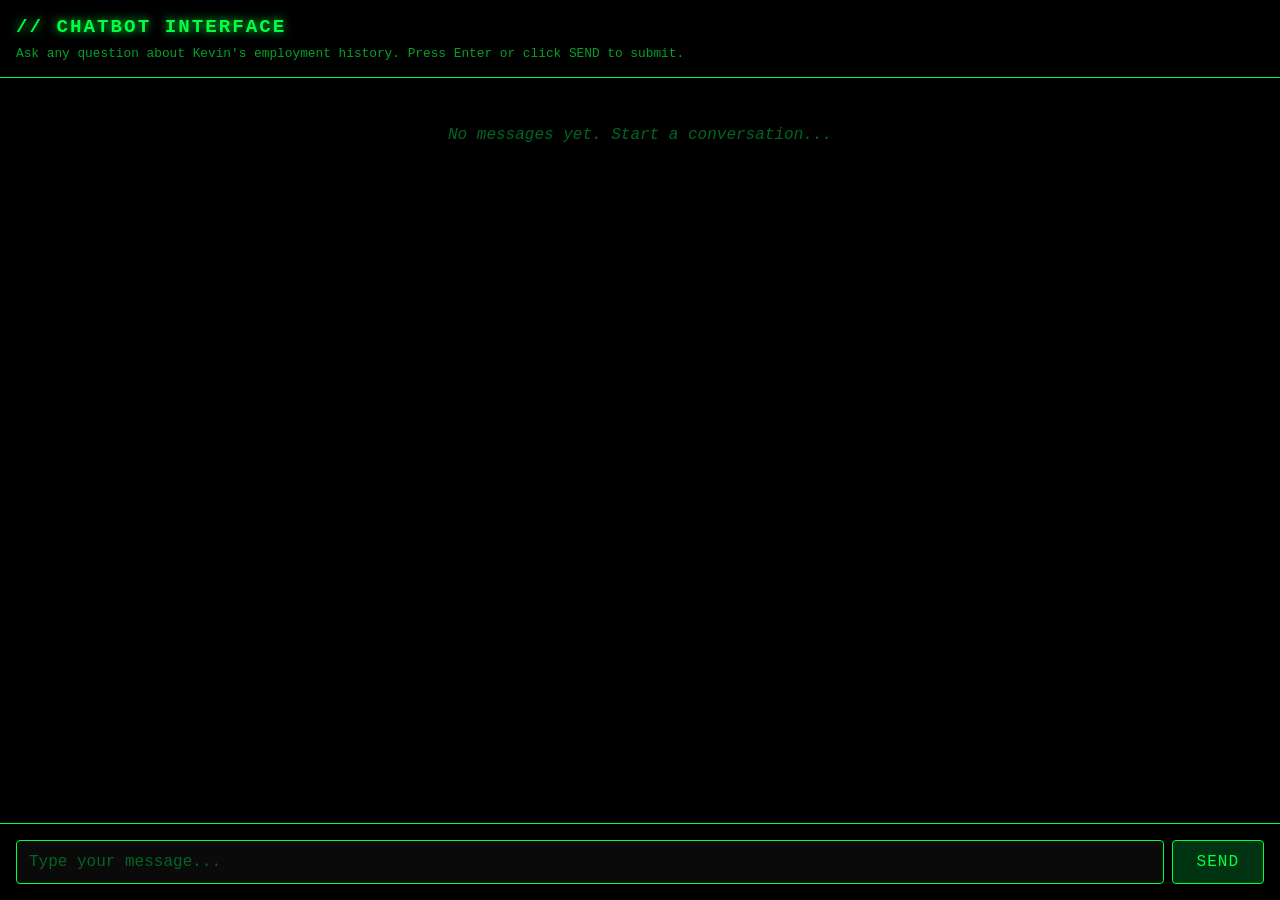
==== web/index.html @ 0cda5c46 "Initial commit: draggoo.com RAG resume chatbot FastAPI + Qdrant + Ollama service behind nginx at /ch" ====
<!-- /srv/chatbot/web/index.html -->
<!doctype html>
<html>
	<head>
		<meta charset="utf-8">
		<meta name="viewport" content="width=device-width, initial-scale=1">
		<title>Chatbot</title>
		<style>
			* {
				box-sizing: border-box;
				margin: 0;
				padding: 0;
			}
			
			body {
				font-family: 'Courier New', monospace;
				background: #0a0a0a;
				color: #00ff41;
				height: 100vh;
				display: flex;
				flex-direction: column;
				overflow: hidden;
			}
			
			.header {
				padding: 1rem;
				border-bottom: 1px solid #00ff41;
				background: #000;
			}
			
			.header h1 {
				font-size: 1.2rem;
				text-shadow: 0 0 10px #00ff41;
				letter-spacing: 2px;
			}
			
			.header p {
				font-size: 0.8rem;
				color: #00cc33;
				margin-top: 0.5rem;
				opacity: 0.8;
			}
			
			#chatContainer {
				flex: 1;
				overflow-y: auto;
				padding: 1rem;
				background: #000;
				display: flex;
				flex-direction: column;
				gap: 1rem;
			}
			
			#chatContainer::-webkit-scrollbar {
				width: 8px;
			}
			
			#chatContainer::-webkit-scrollbar-track {
				background: #0a0a0a;
			}
			
			#chatContainer::-webkit-scrollbar-thumb {
				background: #00ff41;
				border-radius: 4px;
			}
			
			.message {
				display: flex;
				flex-direction: column;
				max-width: 80%;
				animation: fadeIn 0.3s ease-in;
			}
			
			@keyframes fadeIn {
				from {
					opacity: 0;
					transform: translateY(10px);
				}
				to {
					opacity: 1;
					transform: translateY(0);
				}
			}
			
			.message.user {
				align-self: flex-end;
				align-items: flex-end;
			}
			
			.message.bot {
				align-self: flex-start;
				align-items: flex-start;
			}
			
			.message-label {
				font-size: 0.7rem;
				color: #00cc33;
				margin-bottom: 0.25rem;
				text-transform: uppercase;
				letter-spacing: 1px;
			}
			
			.message-content {
				padding: 0.75rem 1rem;
				border-radius: 8px;
				white-space: pre-wrap;
				word-wrap: break-word;
				line-height: 1.5;
			}
			
			.message.user .message-content {
				background: #003311;
				border: 1px solid #00ff41;
				color: #00ff41;
				box-shadow: 0 0 5px rgba(0, 255, 65, 0.3);
			}
			
			.message.bot .message-content {
				background: #001100;
				border: 1px solid #00cc33;
				color: #00ff41;
				box-shadow: 0 0 5px rgba(0, 204, 51, 0.2);
			}
			
			.message.typing .message-content {
				color: #00cc33;
			}
			
			.message.error .message-content {
				background: #330000;
				border-color: #ff0041;
				color: #ff6666;
				box-shadow: 0 0 5px rgba(255, 0, 65, 0.3);
			}
			
			.typing-indicator {
				display: inline-block;
				animation: typingPulse 1.5s ease-in-out infinite;
			}
			
			@keyframes typingPulse {
				0%, 100% { opacity: 1; }
				50% { opacity: 0.3; }
			}
			
			.input-area {
				padding: 1rem;
				border-top: 1px solid #00ff41;
				background: #000;
				display: flex;
				gap: 0.5rem;
			}
			
			#q {
				flex: 1;
				padding: 0.75rem;
				font-size: 1rem;
				font-family: 'Courier New', monospace;
				background: #0a0a0a;
				border: 1px solid #00ff41;
				border-radius: 4px;
				color: #00ff41;
				outline: none;
			}
			
			#q:focus {
				box-shadow: 0 0 10px rgba(0, 255, 65, 0.5);
			}
			
			#q::placeholder {
				color: #006622;
			}
			
			#go {
				padding: 0.75rem 1.5rem;
				font-size: 1rem;
				font-family: 'Courier New', monospace;
				background: #003311;
				color: #00ff41;
				border: 1px solid #00ff41;
				border-radius: 4px;
				cursor: pointer;
				text-transform: uppercase;
				letter-spacing: 1px;
				transition: all 0.2s;
			}
			
			#go:hover:not(:disabled) {
				background: #004422;
				box-shadow: 0 0 10px rgba(0, 255, 65, 0.5);
			}
			
			#go:disabled {
				background: #001100;
				border-color: #006622;
				color: #006622;
				cursor: not-allowed;
			}
			
			.empty-state {
				text-align: center;
				color: #006622;
				padding: 2rem;
				font-style: italic;
			}
		</style>
	</head>
	<body>
		<div class="header">
			<h1>// CHATBOT INTERFACE</h1>
			<p>Ask any question about Kevin's employment history. Press Enter or click SEND to submit.</p>
		</div>
		<div id="chatContainer"></div>
		<div class="input-area">
			<input id="q" placeholder="Type your message..." autocomplete="off">
			<button id="go">SEND</button>
		</div>
		<script src="./app.js"></script>
	</body>
</html>
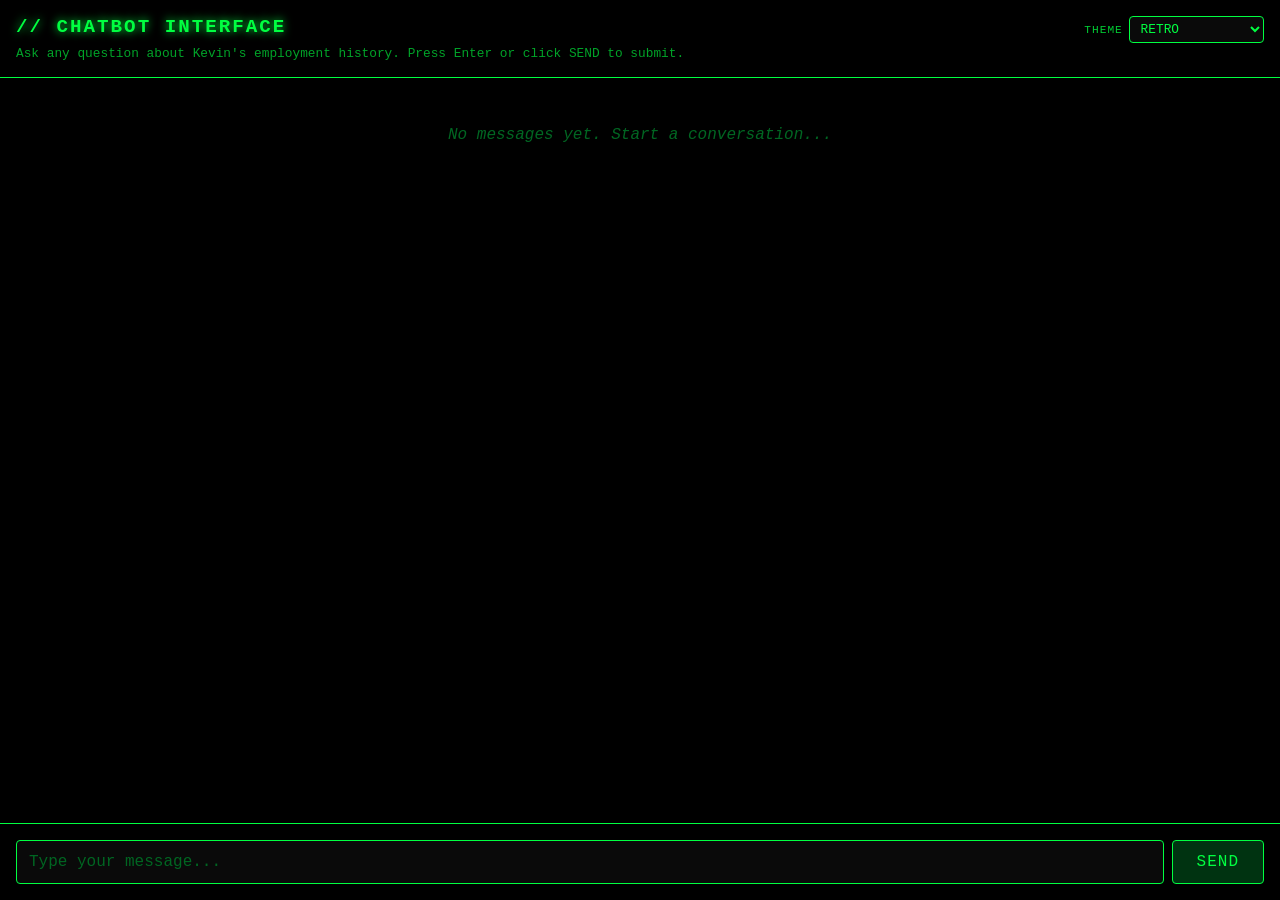
==== commit 77988bc7: "Selectable UI themes for the public chat page Add a theme picker to the header with eight themes: Re" ====
--- a/web/index.html
+++ b/web/index.html
@@ -1,220 +1,59 @@
 <!-- /srv/chatbot/web/index.html -->
 <!doctype html>
-<html>
+<html data-theme="retro">
 	<head>
 		<meta charset="utf-8">
-		<meta name="viewport" content="width=device-width, initial-scale=1">
+		<meta name="viewport" content="width=device-width, initial-scale=1, viewport-fit=cover">
 		<title>Chatbot</title>
-		<style>
-			* {
-				box-sizing: border-box;
-				margin: 0;
-				padding: 0;
-			}
-			
-			body {
-				font-family: 'Courier New', monospace;
-				background: #0a0a0a;
-				color: #00ff41;
-				height: 100vh;
-				display: flex;
-				flex-direction: column;
-				overflow: hidden;
-			}
-			
-			.header {
-				padding: 1rem;
-				border-bottom: 1px solid #00ff41;
-				background: #000;
-			}
-			
-			.header h1 {
-				font-size: 1.2rem;
-				text-shadow: 0 0 10px #00ff41;
-				letter-spacing: 2px;
-			}
-			
-			.header p {
-				font-size: 0.8rem;
-				color: #00cc33;
-				margin-top: 0.5rem;
-				opacity: 0.8;
-			}
-			
-			#chatContainer {
-				flex: 1;
-				overflow-y: auto;
-				padding: 1rem;
-				background: #000;
-				display: flex;
-				flex-direction: column;
-				gap: 1rem;
-			}
-			
-			#chatContainer::-webkit-scrollbar {
-				width: 8px;
-			}
-			
-			#chatContainer::-webkit-scrollbar-track {
-				background: #0a0a0a;
-			}
-			
-			#chatContainer::-webkit-scrollbar-thumb {
-				background: #00ff41;
-				border-radius: 4px;
-			}
-			
-			.message {
-				display: flex;
-				flex-direction: column;
-				max-width: 80%;
-				animation: fadeIn 0.3s ease-in;
-			}
-			
-			@keyframes fadeIn {
-				from {
-					opacity: 0;
-					transform: translateY(10px);
+		<script>
+			// Apply the saved theme before first paint (app.js handles the picker)
+			(function () {
+				var themes = ['retro', 'ios', 'android', 'contrast', 'ironman', 'american', 'canadian', 'synthwave'], theme = null;
+				try { theme = new URLSearchParams(location.search).get('theme'); } catch (e) {}
+				if (themes.indexOf(theme) < 0) {
+					try { theme = localStorage.getItem('chatbot-theme'); } catch (e) {}
 				}
-				to {
-					opacity: 1;
-					transform: translateY(0);
+				if (themes.indexOf(theme) >= 0) {
+					document.documentElement.setAttribute('data-theme', theme);
 				}
-			}
-			
-			.message.user {
-				align-self: flex-end;
-				align-items: flex-end;
-			}
-			
-			.message.bot {
-				align-self: flex-start;
-				align-items: flex-start;
-			}
-			
-			.message-label {
-				font-size: 0.7rem;
-				color: #00cc33;
-				margin-bottom: 0.25rem;
-				text-transform: uppercase;
-				letter-spacing: 1px;
-			}
-			
-			.message-content {
-				padding: 0.75rem 1rem;
-				border-radius: 8px;
-				white-space: pre-wrap;
-				word-wrap: break-word;
-				line-height: 1.5;
-			}
-			
-			.message.user .message-content {
-				background: #003311;
-				border: 1px solid #00ff41;
-				color: #00ff41;
-				box-shadow: 0 0 5px rgba(0, 255, 65, 0.3);
-			}
-			
-			.message.bot .message-content {
-				background: #001100;
-				border: 1px solid #00cc33;
-				color: #00ff41;
-				box-shadow: 0 0 5px rgba(0, 204, 51, 0.2);
-			}
-			
-			.message.typing .message-content {
-				color: #00cc33;
-			}
-			
-			.message.error .message-content {
-				background: #330000;
-				border-color: #ff0041;
-				color: #ff6666;
-				box-shadow: 0 0 5px rgba(255, 0, 65, 0.3);
-			}
-			
-			.typing-indicator {
-				display: inline-block;
-				animation: typingPulse 1.5s ease-in-out infinite;
-			}
-			
-			@keyframes typingPulse {
-				0%, 100% { opacity: 1; }
-				50% { opacity: 0.3; }
-			}
-			
-			.input-area {
-				padding: 1rem;
-				border-top: 1px solid #00ff41;
-				background: #000;
-				display: flex;
-				gap: 0.5rem;
-			}
-			
-			#q {
-				flex: 1;
-				padding: 0.75rem;
-				font-size: 1rem;
-				font-family: 'Courier New', monospace;
-				background: #0a0a0a;
-				border: 1px solid #00ff41;
-				border-radius: 4px;
-				color: #00ff41;
-				outline: none;
-			}
-			
-			#q:focus {
-				box-shadow: 0 0 10px rgba(0, 255, 65, 0.5);
-			}
-			
-			#q::placeholder {
-				color: #006622;
-			}
-			
-			#go {
-				padding: 0.75rem 1.5rem;
-				font-size: 1rem;
-				font-family: 'Courier New', monospace;
-				background: #003311;
-				color: #00ff41;
-				border: 1px solid #00ff41;
-				border-radius: 4px;
-				cursor: pointer;
-				text-transform: uppercase;
-				letter-spacing: 1px;
-				transition: all 0.2s;
-			}
-			
-			#go:hover:not(:disabled) {
-				background: #004422;
-				box-shadow: 0 0 10px rgba(0, 255, 65, 0.5);
-			}
-			
-			#go:disabled {
-				background: #001100;
-				border-color: #006622;
-				color: #006622;
-				cursor: not-allowed;
-			}
-			
-			.empty-state {
-				text-align: center;
-				color: #006622;
-				padding: 2rem;
-				font-style: italic;
-			}
-		</style>
+			})();
+		</script>
+		<link rel="stylesheet" href="./base.css?v=3">
+		<link rel="stylesheet" href="./themes/retro.css?v=3">
+		<link rel="stylesheet" href="./themes/ios.css?v=3">
+		<link rel="stylesheet" href="./themes/android.css?v=3">
+		<link rel="stylesheet" href="./themes/contrast.css?v=3">
+		<link rel="stylesheet" href="./themes/ironman.css?v=3">
+		<link rel="stylesheet" href="./themes/american.css?v=3">
+		<link rel="stylesheet" href="./themes/canadian.css?v=3">
+		<link rel="stylesheet" href="./themes/synthwave.css?v=3">
 	</head>
 	<body>
 		<div class="header">
-			<h1>// CHATBOT INTERFACE</h1>
-			<p>Ask any question about Kevin's employment history. Press Enter or click SEND to submit.</p>
+			<div class="header-main">
+				<div class="avatar" id="avatar" aria-hidden="true"></div>
+				<h1 id="title">// CHATBOT INTERFACE</h1>
+				<p id="subtitle">Ask any question about Kevin's employment history. Press Enter or click SEND to submit.</p>
+			</div>
+			<div class="theme-picker">
+				<label for="theme">Theme</label>
+				<select id="theme">
+					<option value="retro">Retro</option>
+					<option value="ios">iOS</option>
+					<option value="android">Android</option>
+					<option value="contrast">High Contrast</option>
+					<option value="ironman">Iron Man</option>
+					<option value="american">American</option>
+					<option value="canadian">Canadian</option>
+					<option value="synthwave">Synthwave</option>
+				</select>
+			</div>
 		</div>
 		<div id="chatContainer"></div>
 		<div class="input-area">
 			<input id="q" placeholder="Type your message..." autocomplete="off">
 			<button id="go">SEND</button>
 		</div>
-		<script src="./app.js"></script>
+		<script src="./app.js?v=3"></script>
 	</body>
 </html>
--- a/web/base.css
+++ b/web/base.css
@@ -0,0 +1,109 @@
+/* /srv/chatbot/web/base.css: layout shared by every theme; colors and fonts live in themes/<name>.css */
+
+* {
+	box-sizing: border-box;
+	margin: 0;
+	padding: 0;
+}
+
+body {
+	height: 100vh;
+	height: 100dvh;
+	display: flex;
+	flex-direction: column;
+	overflow: hidden;
+}
+
+.header {
+	display: flex;
+	align-items: flex-start;
+	justify-content: space-between;
+	gap: 1rem;
+}
+
+.avatar {
+	display: none;
+}
+
+.theme-picker {
+	display: flex;
+	align-items: center;
+	gap: 0.4rem;
+	flex-shrink: 0;
+}
+
+#chatContainer {
+	flex: 1;
+	overflow-y: auto;
+	overflow-x: hidden;
+	display: flex;
+	flex-direction: column;
+}
+
+.message {
+	display: flex;
+	flex-direction: column;
+	max-width: 80%;
+}
+
+.message.user {
+	align-self: flex-end;
+	align-items: flex-end;
+}
+
+.message.bot {
+	align-self: flex-start;
+	align-items: flex-start;
+}
+
+.message-content {
+	white-space: pre-wrap;
+	word-wrap: break-word;
+}
+
+.typing-dots {
+	display: none;
+}
+
+.input-area {
+	display: flex;
+	gap: 0.5rem;
+}
+
+#q {
+	flex: 1;
+	min-width: 0;
+	outline: none;
+}
+
+#go {
+	cursor: pointer;
+}
+
+#go:disabled {
+	cursor: not-allowed;
+}
+
+.header-main {
+	flex: 1;
+	min-width: 0;
+}
+
+#theme {
+	max-width: 9.5rem;
+}
+
+/* Phones: keep the header to one compact row in every theme */
+@media (max-width: 520px) {
+	.header #subtitle {
+		display: none;
+	}
+
+	.theme-picker label {
+		position: absolute;
+		width: 1px;
+		height: 1px;
+		overflow: hidden;
+		clip: rect(0 0 0 0);
+	}
+}
--- a/web/themes/retro.css
+++ b/web/themes/retro.css
@@ -0,0 +1,183 @@
+/* /srv/chatbot/web/themes/retro.css: green-screen terminal (the original UI) */
+
+[data-theme="retro"] body {
+	font-family: 'Courier New', monospace;
+	background: #0a0a0a;
+	color: #00ff41;
+}
+
+[data-theme="retro"] .header {
+	padding: 1rem;
+	border-bottom: 1px solid #00ff41;
+	background: #000;
+}
+
+[data-theme="retro"] .header h1 {
+	font-size: 1.2rem;
+	text-shadow: 0 0 10px #00ff41;
+	letter-spacing: 2px;
+}
+
+[data-theme="retro"] .header p {
+	font-size: 0.8rem;
+	color: #00cc33;
+	margin-top: 0.5rem;
+	opacity: 0.8;
+}
+
+[data-theme="retro"] .theme-picker label {
+	font-size: 0.7rem;
+	color: #00cc33;
+	text-transform: uppercase;
+	letter-spacing: 1px;
+}
+
+[data-theme="retro"] #theme {
+	font-family: 'Courier New', monospace;
+	font-size: 0.8rem;
+	padding: 0.25rem 0.4rem;
+	background: #0a0a0a;
+	color: #00ff41;
+	border: 1px solid #00ff41;
+	border-radius: 4px;
+	text-transform: uppercase;
+	cursor: pointer;
+}
+
+[data-theme="retro"] #chatContainer {
+	padding: 1rem;
+	background: #000;
+	gap: 1rem;
+}
+
+[data-theme="retro"] #chatContainer::-webkit-scrollbar {
+	width: 8px;
+}
+
+[data-theme="retro"] #chatContainer::-webkit-scrollbar-track {
+	background: #0a0a0a;
+}
+
+[data-theme="retro"] #chatContainer::-webkit-scrollbar-thumb {
+	background: #00ff41;
+	border-radius: 4px;
+}
+
+[data-theme="retro"] .message {
+	animation: fadeIn 0.3s ease-in;
+}
+
+@keyframes fadeIn {
+	from {
+		opacity: 0;
+		transform: translateY(10px);
+	}
+	to {
+		opacity: 1;
+		transform: translateY(0);
+	}
+}
+
+[data-theme="retro"] .message-label {
+	font-size: 0.7rem;
+	color: #00cc33;
+	margin-bottom: 0.25rem;
+	text-transform: uppercase;
+	letter-spacing: 1px;
+}
+
+[data-theme="retro"] .message-content {
+	padding: 0.75rem 1rem;
+	border-radius: 8px;
+	line-height: 1.5;
+}
+
+[data-theme="retro"] .message.user .message-content {
+	background: #003311;
+	border: 1px solid #00ff41;
+	color: #00ff41;
+	box-shadow: 0 0 5px rgba(0, 255, 65, 0.3);
+}
+
+[data-theme="retro"] .message.bot .message-content {
+	background: #001100;
+	border: 1px solid #00cc33;
+	color: #00ff41;
+	box-shadow: 0 0 5px rgba(0, 204, 51, 0.2);
+}
+
+[data-theme="retro"] .message.typing .message-content {
+	color: #00cc33;
+}
+
+[data-theme="retro"] .message.error .message-content {
+	background: #330000;
+	border-color: #ff0041;
+	color: #ff6666;
+	box-shadow: 0 0 5px rgba(255, 0, 65, 0.3);
+}
+
+[data-theme="retro"] .typing-indicator {
+	display: inline-block;
+	animation: typingPulse 1.5s ease-in-out infinite;
+}
+
+@keyframes typingPulse {
+	0%, 100% { opacity: 1; }
+	50% { opacity: 0.3; }
+}
+
+[data-theme="retro"] .input-area {
+	padding: 1rem;
+	border-top: 1px solid #00ff41;
+	background: #000;
+}
+
+[data-theme="retro"] #q {
+	padding: 0.75rem;
+	font-size: 1rem;
+	font-family: 'Courier New', monospace;
+	background: #0a0a0a;
+	border: 1px solid #00ff41;
+	border-radius: 4px;
+	color: #00ff41;
+}
+
+[data-theme="retro"] #q:focus {
+	box-shadow: 0 0 10px rgba(0, 255, 65, 0.5);
+}
+
+[data-theme="retro"] #q::placeholder {
+	color: #006622;
+}
+
+[data-theme="retro"] #go {
+	padding: 0.75rem 1.5rem;
+	font-size: 1rem;
+	font-family: 'Courier New', monospace;
+	background: #003311;
+	color: #00ff41;
+	border: 1px solid #00ff41;
+	border-radius: 4px;
+	text-transform: uppercase;
+	letter-spacing: 1px;
+	transition: all 0.2s;
+}
+
+[data-theme="retro"] #go:hover:not(:disabled) {
+	background: #004422;
+	box-shadow: 0 0 10px rgba(0, 255, 65, 0.5);
+}
+
+[data-theme="retro"] #go:disabled {
+	background: #001100;
+	border-color: #006622;
+	color: #006622;
+}
+
+[data-theme="retro"] .empty-state {
+	text-align: center;
+	color: #006622;
+	padding: 2rem;
+	font-style: italic;
+}
--- a/web/themes/ios.css
+++ b/web/themes/ios.css
@@ -0,0 +1,313 @@
+/* /srv/chatbot/web/themes/ios.css: Apple iMessage look; follows the system light/dark setting */
+
+[data-theme="ios"] {
+	--ios-bg: #ffffff;
+	--ios-bar: rgba(246, 246, 246, 0.92);
+	--ios-separator: rgba(60, 60, 67, 0.29);
+	--ios-text: #000000;
+	--ios-secondary: #8e8e93;
+	--ios-blue: #0a84ff;
+	--ios-sent: #1f8bff;
+	--ios-received: #e9e9eb;
+	--ios-received-text: #000000;
+	--ios-field-border: #c7c7cc;
+	--ios-avatar-top: #a5abb8;
+	--ios-avatar-bottom: #858994;
+	--ios-error: #ff3b30;
+	color-scheme: light;
+}
+
+@media (prefers-color-scheme: dark) {
+	[data-theme="ios"] {
+		--ios-bg: #000000;
+		--ios-bar: rgba(29, 29, 31, 0.92);
+		--ios-separator: rgba(84, 84, 88, 0.6);
+		--ios-text: #ffffff;
+		--ios-secondary: #8e8e93;
+		--ios-blue: #0a84ff;
+		--ios-sent: #0a84ff;
+		--ios-received: #262628;
+		--ios-received-text: #ffffff;
+		--ios-field-border: #3a3a3c;
+		--ios-avatar-top: #6c6f78;
+		--ios-avatar-bottom: #4d5058;
+		--ios-error: #ff453a;
+		color-scheme: dark;
+	}
+}
+
+[data-theme="ios"] body {
+	font-family: -apple-system, BlinkMacSystemFont, 'SF Pro Text', 'Helvetica Neue', Helvetica, Arial, sans-serif;
+	background: var(--ios-bg);
+	color: var(--ios-text);
+	-webkit-font-smoothing: antialiased;
+}
+
+[data-theme="ios"] .header {
+	position: relative;
+	justify-content: center;
+	padding: 0.6rem 1rem 0.5rem;
+	padding-top: max(0.6rem, env(safe-area-inset-top));
+	background: var(--ios-bar);
+	border-bottom: 0.5px solid var(--ios-separator);
+	-webkit-backdrop-filter: saturate(180%) blur(20px);
+	backdrop-filter: saturate(180%) blur(20px);
+}
+
+[data-theme="ios"] .header-main {
+	display: flex;
+	flex-direction: column;
+	align-items: center;
+	gap: 0.2rem;
+}
+
+[data-theme="ios"] .avatar {
+	display: flex;
+	align-items: center;
+	justify-content: center;
+	width: 48px;
+	height: 48px;
+	border-radius: 50%;
+	background: linear-gradient(var(--ios-avatar-top), var(--ios-avatar-bottom));
+	color: #ffffff;
+	font-size: 1.15rem;
+	font-weight: 500;
+	letter-spacing: 0.5px;
+}
+
+[data-theme="ios"] .header h1 {
+	font-size: 0.72rem;
+	font-weight: 400;
+	color: var(--ios-text);
+}
+
+[data-theme="ios"] .header h1::after {
+	content: ' \203A';
+	color: var(--ios-secondary);
+}
+
+[data-theme="ios"] .header p {
+	display: none;
+}
+
+[data-theme="ios"] .theme-picker {
+	position: absolute;
+	top: max(0.6rem, env(safe-area-inset-top));
+	right: 1rem;
+}
+
+[data-theme="ios"] .theme-picker label {
+	position: absolute;
+	width: 1px;
+	height: 1px;
+	overflow: hidden;
+	clip: rect(0 0 0 0);
+}
+
+[data-theme="ios"] #theme {
+	font: inherit;
+	font-size: 1rem;
+	color: var(--ios-blue);
+	background: transparent;
+	border: none;
+	cursor: pointer;
+	text-align: right;
+}
+
+[data-theme="ios"] #chatContainer {
+	padding: 0.75rem 1rem;
+	background: var(--ios-bg);
+	gap: 2px;
+}
+
+[data-theme="ios"] .message {
+	max-width: 75%;
+	animation: iosPop 0.25s ease-out;
+}
+
+@keyframes iosPop {
+	from {
+		opacity: 0;
+		transform: scale(0.92);
+	}
+	to {
+		opacity: 1;
+		transform: scale(1);
+	}
+}
+
+[data-theme="ios"] .message.user {
+	transform-origin: bottom right;
+}
+
+[data-theme="ios"] .message.bot {
+	transform-origin: bottom left;
+}
+
+/* Extra space where the speaker changes, as iMessage groups runs */
+[data-theme="ios"] .message.user + .message.bot,
+[data-theme="ios"] .message.bot + .message.user {
+	margin-top: 0.6rem;
+}
+
+[data-theme="ios"] .message-label {
+	display: none;
+}
+
+[data-theme="ios"] .message-content {
+	position: relative;
+	padding: 0.45rem 0.8rem;
+	border-radius: 18px;
+	font-size: 1.0625rem;
+	line-height: 1.3;
+}
+
+[data-theme="ios"] .message.user .message-content {
+	background: var(--ios-sent);
+	color: #ffffff;
+}
+
+[data-theme="ios"] .message.bot .message-content {
+	background: var(--ios-received);
+	color: var(--ios-received-text);
+}
+
+/* Bubble tails: only on the last bubble of a run */
+[data-theme="ios"] .message-content::before,
+[data-theme="ios"] .message-content::after {
+	content: '';
+	position: absolute;
+	bottom: 0;
+	height: 20px;
+}
+
+[data-theme="ios"] .message.user .message-content::before {
+	right: -7px;
+	width: 20px;
+	background: var(--ios-sent);
+	border-bottom-left-radius: 16px 14px;
+}
+
+[data-theme="ios"] .message.user .message-content::after {
+	right: -26px;
+	width: 26px;
+	background: var(--ios-bg);
+	border-bottom-left-radius: 10px;
+}
+
+[data-theme="ios"] .message.bot .message-content::before {
+	left: -7px;
+	width: 20px;
+	background: var(--ios-received);
+	border-bottom-right-radius: 16px 14px;
+}
+
+[data-theme="ios"] .message.bot .message-content::after {
+	left: -26px;
+	width: 26px;
+	background: var(--ios-bg);
+	border-bottom-right-radius: 10px;
+}
+
+[data-theme="ios"] .message.user:has(+ .message.user) .message-content::before,
+[data-theme="ios"] .message.user:has(+ .message.user) .message-content::after,
+[data-theme="ios"] .message.bot:has(+ .message.bot) .message-content::before,
+[data-theme="ios"] .message.bot:has(+ .message.bot) .message-content::after {
+	display: none;
+}
+
+[data-theme="ios"] .message.error .message-content {
+	color: var(--ios-error);
+}
+
+/* Typing bubble: three pulsing dots instead of "Processing..." */
+[data-theme="ios"] .message.typing .typing-text,
+[data-theme="ios"] .message.typing .typing-indicator {
+	display: none;
+}
+
+[data-theme="ios"] .message.typing .typing-dots {
+	display: flex;
+	gap: 4px;
+	padding: 0.35rem 0.1rem;
+}
+
+[data-theme="ios"] .typing-dots span {
+	width: 8px;
+	height: 8px;
+	border-radius: 50%;
+	background: var(--ios-secondary);
+	animation: iosTyping 1.2s ease-in-out infinite;
+}
+
+[data-theme="ios"] .typing-dots span:nth-child(2) {
+	animation-delay: 0.2s;
+}
+
+[data-theme="ios"] .typing-dots span:nth-child(3) {
+	animation-delay: 0.4s;
+}
+
+@keyframes iosTyping {
+	0%, 60%, 100% { opacity: 0.35; transform: translateY(0); }
+	30% { opacity: 1; transform: translateY(-2px); }
+}
+
+[data-theme="ios"] .input-area {
+	position: relative;
+	align-items: flex-end;
+	padding: 0.5rem 0.75rem;
+	padding-bottom: max(0.5rem, env(safe-area-inset-bottom));
+	background: var(--ios-bar);
+	border-top: 0.5px solid var(--ios-separator);
+	-webkit-backdrop-filter: saturate(180%) blur(20px);
+	backdrop-filter: saturate(180%) blur(20px);
+}
+
+[data-theme="ios"] #q {
+	height: 36px;
+	padding: 0 2.6rem 0 0.9rem;
+	font: inherit;
+	font-size: 1.0625rem;
+	background: var(--ios-bg);
+	color: var(--ios-text);
+	border: 1px solid var(--ios-field-border);
+	border-radius: 18px;
+}
+
+[data-theme="ios"] #q::placeholder {
+	color: var(--ios-secondary);
+}
+
+/* Round send arrow that sits inside the end of the field */
+[data-theme="ios"] #go {
+	position: absolute;
+	right: calc(0.75rem + 4px);
+	bottom: calc(max(0.5rem, env(safe-area-inset-bottom)) + 4px);
+	width: 28px;
+	height: 28px;
+	border: none;
+	border-radius: 50%;
+	background: var(--ios-blue);
+	color: #ffffff;
+	font-size: 1.05rem;
+	font-weight: 700;
+	line-height: 28px;
+	text-align: center;
+	transition: opacity 0.15s;
+}
+
+[data-theme="ios"] #go:disabled {
+	opacity: 0.4;
+}
+
+[data-theme="ios"] .empty-state {
+	align-self: center;
+	max-width: 80%;
+	margin: 0.5rem 0 1rem;
+	text-align: center;
+	font-size: 0.72rem;
+	line-height: 1.4;
+	color: var(--ios-secondary);
+	white-space: pre-line;
+}
--- a/web/themes/android.css
+++ b/web/themes/android.css
@@ -0,0 +1,280 @@
+/* /srv/chatbot/web/themes/android.css: Google Messages (Material 3) look; follows the system light/dark setting */
+
+[data-theme="android"] {
+	--md-surface: #f8fafd;
+	--md-bar: #f8fafd;
+	--md-on-surface: #1f1f1f;
+	--md-on-surface-variant: #444746;
+	--md-outline: #c4c7c5;
+	--md-primary: #0b57d0;
+	--md-on-primary: #ffffff;
+	--md-sent: #d3e3fd;
+	--md-on-sent: #041e49;
+	--md-received: #e9eef6;
+	--md-on-received: #1f1f1f;
+	--md-field: #e9eef6;
+	--md-avatar: #7cacf8;
+	--md-on-avatar: #041e49;
+	--md-error: #b3261e;
+	color-scheme: light;
+}
+
+@media (prefers-color-scheme: dark) {
+	[data-theme="android"] {
+		--md-surface: #111318;
+		--md-bar: #1b1d22;
+		--md-on-surface: #e3e3e3;
+		--md-on-surface-variant: #c4c7c5;
+		--md-outline: #444746;
+		--md-primary: #a8c7fa;
+		--md-on-primary: #062e6f;
+		--md-sent: #004a77;
+		--md-on-sent: #c2e7ff;
+		--md-received: #282a2f;
+		--md-on-received: #e3e3e3;
+		--md-field: #282a2f;
+		--md-avatar: #0842a0;
+		--md-on-avatar: #d3e3fd;
+		--md-error: #f2b8b5;
+		color-scheme: dark;
+	}
+}
+
+[data-theme="android"] body {
+	font-family: Roboto, 'Google Sans', 'Noto Sans', system-ui, -apple-system, 'Segoe UI', Arial, sans-serif;
+	background: var(--md-surface);
+	color: var(--md-on-surface);
+}
+
+/* Top app bar: back arrow, avatar and name on the left */
+[data-theme="android"] .header {
+	align-items: center;
+	padding: 0.6rem 1rem;
+	padding-top: max(0.6rem, env(safe-area-inset-top));
+	background: var(--md-bar);
+}
+
+[data-theme="android"] .header-main {
+	display: flex;
+	align-items: center;
+	gap: 0.85rem;
+	min-width: 0;
+}
+
+[data-theme="android"] .header-main::before {
+	content: '\2190';
+	font-size: 1.4rem;
+	line-height: 1;
+	color: var(--md-on-surface);
+}
+
+[data-theme="android"] .avatar {
+	display: flex;
+	align-items: center;
+	justify-content: center;
+	flex-shrink: 0;
+	width: 40px;
+	height: 40px;
+	border-radius: 50%;
+	background: var(--md-avatar);
+	color: var(--md-on-avatar);
+	font-size: 1.1rem;
+	font-weight: 500;
+}
+
+[data-theme="android"] .header h1 {
+	font-size: 1.25rem;
+	font-weight: 400;
+	white-space: nowrap;
+	overflow: hidden;
+	text-overflow: ellipsis;
+}
+
+[data-theme="android"] .header p {
+	display: none;
+}
+
+[data-theme="android"] .theme-picker label {
+	position: absolute;
+	width: 1px;
+	height: 1px;
+	overflow: hidden;
+	clip: rect(0 0 0 0);
+}
+
+[data-theme="android"] #theme {
+	font: inherit;
+	font-size: 0.875rem;
+	font-weight: 500;
+	padding: 0.4rem 0.75rem;
+	color: var(--md-primary);
+	background: transparent;
+	border: 1px solid var(--md-outline);
+	border-radius: 999px;
+	cursor: pointer;
+}
+
+[data-theme="android"] #chatContainer {
+	padding: 0.75rem 1rem;
+	background: var(--md-surface);
+	gap: 2px;
+}
+
+[data-theme="android"] .message {
+	max-width: 78%;
+	animation: mdIn 0.2s ease-out;
+}
+
+@keyframes mdIn {
+	from {
+		opacity: 0;
+		transform: translateY(6px);
+	}
+	to {
+		opacity: 1;
+		transform: translateY(0);
+	}
+}
+
+[data-theme="android"] .message.user + .message.bot,
+[data-theme="android"] .message.bot + .message.user {
+	margin-top: 0.75rem;
+}
+
+[data-theme="android"] .message-label {
+	display: none;
+}
+
+[data-theme="android"] .message-content {
+	padding: 0.6rem 0.9rem;
+	border-radius: 20px;
+	font-size: 1rem;
+	line-height: 1.4;
+}
+
+[data-theme="android"] .message.user .message-content {
+	background: var(--md-sent);
+	color: var(--md-on-sent);
+}
+
+[data-theme="android"] .message.bot .message-content {
+	background: var(--md-received);
+	color: var(--md-on-received);
+}
+
+/* Messages in a run share a tight corner on the speaker's side */
+[data-theme="android"] .message.user:has(+ .message.user) .message-content {
+	border-bottom-right-radius: 4px;
+}
+
+[data-theme="android"] .message.user + .message.user .message-content {
+	border-top-right-radius: 4px;
+}
+
+[data-theme="android"] .message.bot:has(+ .message.bot) .message-content {
+	border-bottom-left-radius: 4px;
+}
+
+[data-theme="android"] .message.bot + .message.bot .message-content {
+	border-top-left-radius: 4px;
+}
+
+[data-theme="android"] .message.error .message-content {
+	color: var(--md-error);
+}
+
+[data-theme="android"] .message.typing .typing-text,
+[data-theme="android"] .message.typing .typing-indicator {
+	display: none;
+}
+
+[data-theme="android"] .message.typing .typing-dots {
+	display: flex;
+	gap: 4px;
+	padding: 0.3rem 0.1rem;
+}
+
+[data-theme="android"] .typing-dots span {
+	width: 7px;
+	height: 7px;
+	border-radius: 50%;
+	background: var(--md-on-surface-variant);
+	animation: mdTyping 1.2s ease-in-out infinite;
+}
+
+[data-theme="android"] .typing-dots span:nth-child(2) {
+	animation-delay: 0.15s;
+}
+
+[data-theme="android"] .typing-dots span:nth-child(3) {
+	animation-delay: 0.3s;
+}
+
+@keyframes mdTyping {
+	0%, 60%, 100% { opacity: 0.3; transform: translateY(0); }
+	30% { opacity: 1; transform: translateY(-3px); }
+}
+
+[data-theme="android"] .input-area {
+	align-items: center;
+	padding: 0.5rem 0.75rem;
+	padding-bottom: max(0.5rem, env(safe-area-inset-bottom));
+	background: var(--md-surface);
+}
+
+[data-theme="android"] #q {
+	height: 48px;
+	padding: 0 1.1rem;
+	font: inherit;
+	font-size: 1rem;
+	background: var(--md-field);
+	color: var(--md-on-surface);
+	border: none;
+	border-radius: 24px;
+}
+
+[data-theme="android"] #q:focus {
+	box-shadow: inset 0 0 0 2px var(--md-primary);
+}
+
+[data-theme="android"] #q::placeholder {
+	color: var(--md-on-surface-variant);
+}
+
+/* Round send button with the Material "send" icon; the text label is kept for screen readers */
+[data-theme="android"] #go {
+	position: relative;
+	flex-shrink: 0;
+	width: 48px;
+	height: 48px;
+	border: none;
+	border-radius: 50%;
+	background: var(--md-primary);
+	color: transparent;
+	font-size: 0;
+	transition: opacity 0.15s;
+}
+
+[data-theme="android"] #go::before {
+	content: '';
+	position: absolute;
+	inset: 13px 11px 13px 15px;
+	background: var(--md-on-primary);
+	-webkit-mask: url("data:image/svg+xml,%3Csvg xmlns='http://www.w3.org/2000/svg' viewBox='0 0 24 24'%3E%3Cpath d='M2.01 21 23 12 2.01 3 2 10l15 2-15 2z'/%3E%3C/svg%3E") center / contain no-repeat;
+	mask: url("data:image/svg+xml,%3Csvg xmlns='http://www.w3.org/2000/svg' viewBox='0 0 24 24'%3E%3Cpath d='M2.01 21 23 12 2.01 3 2 10l15 2-15 2z'/%3E%3C/svg%3E") center / contain no-repeat;
+}
+
+[data-theme="android"] #go:disabled {
+	opacity: 0.38;
+}
+
+[data-theme="android"] .empty-state {
+	align-self: center;
+	max-width: 80%;
+	margin: 0.5rem 0 1rem;
+	text-align: center;
+	font-size: 0.75rem;
+	line-height: 1.5;
+	color: var(--md-on-surface-variant);
+	white-space: pre-line;
+}
--- a/web/themes/contrast.css
+++ b/web/themes/contrast.css
@@ -0,0 +1,166 @@
+/* /srv/chatbot/web/themes/contrast.css: high contrast for low vision (WCAG AAA colors, large text, no motion) */
+
+[data-theme="contrast"] body {
+	font-family: Verdana, Tahoma, 'Segoe UI', system-ui, sans-serif;
+	font-size: 1.125rem;
+	background: #000000;
+	color: #ffffff;
+}
+
+[data-theme="contrast"] * {
+	animation: none !important;
+	transition: none !important;
+}
+
+/* A thick focus ring that never blends into the page */
+[data-theme="contrast"] :focus-visible {
+	outline: 4px solid #00ffff;
+	outline-offset: 3px;
+}
+
+[data-theme="contrast"] .header {
+	padding: 1rem;
+	background: #000000;
+	border-bottom: 4px solid #ffffff;
+}
+
+[data-theme="contrast"] .header h1 {
+	font-size: 1.6rem;
+	font-weight: 700;
+	color: #ffff00;
+}
+
+[data-theme="contrast"] .header p {
+	margin-top: 0.4rem;
+	font-size: 1.05rem;
+	line-height: 1.5;
+	color: #ffffff;
+}
+
+[data-theme="contrast"] .theme-picker label {
+	font-weight: 700;
+	color: #ffffff;
+}
+
+[data-theme="contrast"] #theme {
+	font: inherit;
+	font-size: 1.05rem;
+	font-weight: 700;
+	padding: 0.4rem 0.5rem;
+	background: #000000;
+	color: #ffffff;
+	border: 3px solid #ffffff;
+	border-radius: 0;
+	cursor: pointer;
+	max-width: none;
+}
+
+[data-theme="contrast"] #chatContainer {
+	padding: 1rem;
+	background: #000000;
+	gap: 1.25rem;
+}
+
+[data-theme="contrast"] .message {
+	max-width: 90%;
+}
+
+[data-theme="contrast"] .message-label {
+	margin-bottom: 0.3rem;
+	font-size: 1rem;
+	font-weight: 700;
+	text-decoration: underline;
+	text-underline-offset: 3px;
+}
+
+[data-theme="contrast"] .message.user .message-label {
+	color: #ffff00;
+}
+
+[data-theme="contrast"] .message.bot .message-label {
+	color: #ffffff;
+}
+
+[data-theme="contrast"] .message-content {
+	padding: 0.85rem 1rem;
+	font-size: 1.125rem;
+	line-height: 1.6;
+	background: #000000;
+	border: 3px solid;
+	border-radius: 0;
+}
+
+[data-theme="contrast"] .message.user .message-content {
+	color: #ffff00;
+	border-color: #ffff00;
+}
+
+[data-theme="contrast"] .message.bot .message-content {
+	color: #ffffff;
+	border-color: #ffffff;
+}
+
+[data-theme="contrast"] .message.error .message-content {
+	color: #ffffff;
+	background: #000000;
+	border: 3px dashed #ff8080;
+}
+
+[data-theme="contrast"] .message.error .message-content::before {
+	content: '\26A0  ';
+	color: #ff8080;
+}
+
+[data-theme="contrast"] .input-area {
+	padding: 1rem;
+	background: #000000;
+	border-top: 4px solid #ffffff;
+}
+
+[data-theme="contrast"] #q {
+	padding: 0.8rem;
+	font: inherit;
+	font-size: 1.125rem;
+	background: #000000;
+	color: #ffffff;
+	border: 3px solid #ffffff;
+	border-radius: 0;
+}
+
+[data-theme="contrast"] #q:focus {
+	border-color: #00ffff;
+}
+
+[data-theme="contrast"] #q::placeholder {
+	color: #c8c8c8;
+	opacity: 1;
+}
+
+[data-theme="contrast"] #go {
+	padding: 0.8rem 1.5rem;
+	font: inherit;
+	font-size: 1.125rem;
+	font-weight: 700;
+	background: #ffff00;
+	color: #000000;
+	border: 3px solid #ffff00;
+	border-radius: 0;
+}
+
+[data-theme="contrast"] #go:hover:not(:disabled) {
+	background: #ffffff;
+	border-color: #ffffff;
+}
+
+[data-theme="contrast"] #go:disabled {
+	background: #000000;
+	color: #ffffff;
+	border: 3px dashed #ffffff;
+}
+
+[data-theme="contrast"] .empty-state {
+	padding: 2rem 1rem;
+	text-align: center;
+	font-size: 1.125rem;
+	color: #ffffff;
+}
--- a/web/themes/ironman.css
+++ b/web/themes/ironman.css
@@ -0,0 +1,260 @@
+/* /srv/chatbot/web/themes/ironman.css: J.A.R.V.I.S. heads-up display in hot-rod red and gold */
+
+[data-theme="ironman"] {
+	--im-red: #9e1316;
+	--im-red-dark: #4a0709;
+	--im-gold: #f0b429;
+	--im-gold-light: #ffe08a;
+	--im-hud: #4fd8ff;
+	--im-hud-text: #d6f6ff;
+	--im-bg: #04070c;
+}
+
+[data-theme="ironman"] body {
+	font-family: 'Eurostile', 'Bank Gothic', 'Arial Narrow', 'Roboto Condensed', 'Helvetica Neue', Arial, sans-serif;
+	background: var(--im-bg);
+	color: var(--im-hud-text);
+}
+
+/* Armor-plate header: red with a gold trim line */
+[data-theme="ironman"] .header {
+	align-items: center;
+	padding: 0.8rem 1rem;
+	background: linear-gradient(160deg, #c41a1e 0%, var(--im-red) 45%, var(--im-red-dark) 100%);
+	border-bottom: 3px solid var(--im-gold);
+	box-shadow: 0 2px 18px rgba(240, 180, 41, 0.35);
+}
+
+[data-theme="ironman"] .header-main {
+	display: grid;
+	grid-template-columns: auto 1fr;
+	column-gap: 0.85rem;
+	align-items: center;
+}
+
+/* Arc reactor */
+[data-theme="ironman"] .avatar {
+	display: block;
+	grid-row: span 2;
+	width: 46px;
+	height: 46px;
+	border-radius: 50%;
+	background:
+		radial-gradient(circle, #ffffff 0 14%, #bff6ff 22%, #4fd8ff 38%, rgba(79, 216, 255, 0.15) 56%, transparent 58%),
+		repeating-conic-gradient(rgba(79, 216, 255, 0.85) 0 18deg, rgba(4, 7, 12, 0.9) 18deg 30deg);
+	border: 3px solid #8a9aa8;
+	box-shadow: 0 0 12px #4fd8ff, 0 0 26px rgba(79, 216, 255, 0.55), inset 0 0 8px rgba(0, 0, 0, 0.8);
+	animation: imReactor 2.4s ease-in-out infinite;
+}
+
+@keyframes imReactor {
+	0%, 100% { box-shadow: 0 0 12px #4fd8ff, 0 0 26px rgba(79, 216, 255, 0.55), inset 0 0 8px rgba(0, 0, 0, 0.8); }
+	50% { box-shadow: 0 0 18px #4fd8ff, 0 0 40px rgba(79, 216, 255, 0.8), inset 0 0 8px rgba(0, 0, 0, 0.8); }
+}
+
+[data-theme="ironman"] .header h1 {
+	font-size: 1.35rem;
+	font-weight: 700;
+	letter-spacing: 4px;
+	color: var(--im-gold-light);
+	text-shadow: 0 0 8px rgba(240, 180, 41, 0.7);
+}
+
+[data-theme="ironman"] .header p {
+	font-size: 0.75rem;
+	letter-spacing: 1px;
+	text-transform: uppercase;
+	color: #ffd7a0;
+}
+
+[data-theme="ironman"] .theme-picker label {
+	font-size: 0.7rem;
+	letter-spacing: 2px;
+	text-transform: uppercase;
+	color: var(--im-gold-light);
+}
+
+[data-theme="ironman"] #theme {
+	font: inherit;
+	font-size: 0.8rem;
+	letter-spacing: 1px;
+	text-transform: uppercase;
+	padding: 0.3rem 0.4rem;
+	background: rgba(0, 0, 0, 0.45);
+	color: var(--im-gold-light);
+	border: 1px solid var(--im-gold);
+	border-radius: 0;
+	cursor: pointer;
+}
+
+/* HUD field: faint grid and a glow at the center */
+[data-theme="ironman"] #chatContainer {
+	padding: 1.25rem 1rem;
+	gap: 1.1rem;
+	background:
+		radial-gradient(ellipse at 50% 40%, rgba(79, 216, 255, 0.10), transparent 65%),
+		repeating-linear-gradient(0deg, rgba(79, 216, 255, 0.05) 0 1px, transparent 1px 32px),
+		repeating-linear-gradient(90deg, rgba(79, 216, 255, 0.05) 0 1px, transparent 1px 32px),
+		var(--im-bg);
+}
+
+[data-theme="ironman"] #chatContainer::-webkit-scrollbar {
+	width: 6px;
+}
+
+[data-theme="ironman"] #chatContainer::-webkit-scrollbar-thumb {
+	background: var(--im-hud);
+}
+
+[data-theme="ironman"] .message {
+	animation: imScan 0.35s ease-out;
+}
+
+@keyframes imScan {
+	from {
+		opacity: 0;
+		clip-path: inset(0 100% 0 0);
+	}
+	to {
+		opacity: 1;
+		clip-path: inset(0 0 0 0);
+	}
+}
+
+[data-theme="ironman"] .message-label {
+	margin-bottom: 0.3rem;
+	font-size: 0.68rem;
+	letter-spacing: 3px;
+	text-transform: uppercase;
+}
+
+[data-theme="ironman"] .message.user .message-label {
+	color: var(--im-gold);
+}
+
+[data-theme="ironman"] .message.bot .message-label {
+	color: var(--im-hud);
+}
+
+[data-theme="ironman"] .message.bot .message-label::before {
+	content: '\25C9  ';
+}
+
+/* Panels with a clipped corner, like HUD readouts */
+[data-theme="ironman"] .message-content {
+	padding: 0.75rem 1rem;
+	line-height: 1.5;
+	letter-spacing: 0.3px;
+}
+
+[data-theme="ironman"] .message.bot .message-content {
+	color: var(--im-hud-text);
+	background: linear-gradient(135deg, rgba(79, 216, 255, 0.16), rgba(79, 216, 255, 0.04));
+	border: 1px solid rgba(79, 216, 255, 0.75);
+	border-left: 3px solid var(--im-hud);
+	box-shadow: 0 0 14px rgba(79, 216, 255, 0.18), inset 0 0 18px rgba(79, 216, 255, 0.06);
+	clip-path: polygon(0 0, calc(100% - 14px) 0, 100% 14px, 100% 100%, 0 100%);
+	text-shadow: 0 0 6px rgba(79, 216, 255, 0.35);
+}
+
+[data-theme="ironman"] .message.user .message-content {
+	color: #fff3d6;
+	background: linear-gradient(135deg, rgba(196, 26, 30, 0.75), rgba(74, 7, 9, 0.85));
+	border: 1px solid var(--im-gold);
+	border-right: 3px solid var(--im-gold);
+	box-shadow: 0 0 12px rgba(240, 180, 41, 0.25);
+	clip-path: polygon(14px 0, 100% 0, 100% 100%, 0 100%, 0 14px);
+}
+
+[data-theme="ironman"] .message.typing .message-content {
+	letter-spacing: 3px;
+	text-transform: uppercase;
+	font-size: 0.85rem;
+}
+
+[data-theme="ironman"] .typing-indicator {
+	animation: imBlink 0.8s steps(2, start) infinite;
+}
+
+@keyframes imBlink {
+	to { visibility: hidden; }
+}
+
+[data-theme="ironman"] .message.error .message-content {
+	color: #ffd0d0;
+	background: rgba(255, 40, 40, 0.15);
+	border-color: #ff4040;
+	text-shadow: none;
+}
+
+[data-theme="ironman"] .message.error .message-label {
+	color: #ff6060;
+}
+
+[data-theme="ironman"] .input-area {
+	padding: 0.9rem 1rem;
+	padding-bottom: max(0.9rem, env(safe-area-inset-bottom));
+	background: linear-gradient(0deg, #0a0f17, #060a10);
+	border-top: 1px solid rgba(79, 216, 255, 0.6);
+	box-shadow: 0 -2px 16px rgba(79, 216, 255, 0.15);
+}
+
+[data-theme="ironman"] #q {
+	padding: 0.75rem 0.9rem;
+	font: inherit;
+	font-size: 1rem;
+	letter-spacing: 0.5px;
+	background: rgba(79, 216, 255, 0.06);
+	color: var(--im-hud-text);
+	border: 1px solid rgba(79, 216, 255, 0.55);
+	border-radius: 0;
+}
+
+[data-theme="ironman"] #q:focus {
+	border-color: var(--im-hud);
+	box-shadow: 0 0 12px rgba(79, 216, 255, 0.45);
+}
+
+[data-theme="ironman"] #q::placeholder {
+	color: rgba(79, 216, 255, 0.55);
+	letter-spacing: 1px;
+}
+
+[data-theme="ironman"] #go {
+	padding: 0.75rem 1.4rem;
+	font: inherit;
+	font-size: 0.95rem;
+	font-weight: 700;
+	letter-spacing: 3px;
+	text-transform: uppercase;
+	color: #2b0405;
+	background: linear-gradient(180deg, var(--im-gold-light), var(--im-gold) 55%, #c98a10);
+	border: 1px solid var(--im-gold-light);
+	border-radius: 0;
+	clip-path: polygon(10px 0, 100% 0, 100% calc(100% - 10px), calc(100% - 10px) 100%, 0 100%, 0 10px);
+	transition: filter 0.2s;
+}
+
+[data-theme="ironman"] #go:hover:not(:disabled) {
+	filter: brightness(1.15) drop-shadow(0 0 6px var(--im-gold));
+}
+
+[data-theme="ironman"] #go:disabled {
+	color: var(--im-gold);
+	background: rgba(240, 180, 41, 0.12);
+	border-color: rgba(240, 180, 41, 0.5);
+}
+
+[data-theme="ironman"] .empty-state {
+	align-self: center;
+	margin-top: 2rem;
+	padding: 0.6rem 1.2rem;
+	font-size: 0.8rem;
+	letter-spacing: 3px;
+	text-transform: uppercase;
+	text-align: center;
+	color: var(--im-hud);
+	border-top: 1px solid rgba(79, 216, 255, 0.5);
+	border-bottom: 1px solid rgba(79, 216, 255, 0.5);
+	text-shadow: 0 0 8px rgba(79, 216, 255, 0.6);
+}
--- a/web/themes/american.css
+++ b/web/themes/american.css
@@ -0,0 +1,212 @@
+/* /srv/chatbot/web/themes/american.css: Old Glory red, white and blue */
+
+[data-theme="american"] {
+	--us-navy: #0a3161;
+	--us-red: #b31942;
+	--us-white: #ffffff;
+	--us-paper: #f7f5ef;
+	--us-ink: #14213d;
+}
+
+[data-theme="american"] body {
+	font-family: Georgia, 'Times New Roman', Times, serif;
+	background: var(--us-paper);
+	color: var(--us-ink);
+}
+
+/* Star field on navy, with a band of stripes underneath */
+[data-theme="american"] .header {
+	position: relative;
+	align-items: center;
+	padding: 1rem 1rem 1.4rem;
+	color: var(--us-white);
+	background:
+		radial-gradient(circle, rgba(255, 255, 255, 0.9) 0 1.4px, transparent 2px) 0 0 / 22px 22px,
+		radial-gradient(circle, rgba(255, 255, 255, 0.9) 0 1.4px, transparent 2px) 11px 11px / 22px 22px,
+		var(--us-navy);
+}
+
+[data-theme="american"] .header::after {
+	content: '';
+	position: absolute;
+	left: 0;
+	right: 0;
+	bottom: 0;
+	height: 12px;
+	background: repeating-linear-gradient(180deg, var(--us-red) 0 2px, var(--us-white) 2px 4px);
+	border-top: 1px solid var(--us-white);
+}
+
+[data-theme="american"] .header-main {
+	padding: 0.4rem 0.9rem;
+	background: var(--us-navy);
+	box-shadow: 0 0 0 6px var(--us-navy);
+}
+
+[data-theme="american"] .header h1 {
+	font-size: 1.5rem;
+	font-weight: 700;
+	letter-spacing: 1px;
+	font-variant: small-caps;
+}
+
+[data-theme="american"] .header p {
+	margin-top: 0.2rem;
+	font-size: 0.85rem;
+	font-style: italic;
+	color: #dbe4f0;
+}
+
+[data-theme="american"] .theme-picker {
+	padding: 0.3rem;
+	background: var(--us-navy);
+}
+
+[data-theme="american"] .theme-picker label {
+	font-size: 0.75rem;
+	font-variant: small-caps;
+	letter-spacing: 1px;
+}
+
+[data-theme="american"] #theme {
+	font: inherit;
+	font-size: 0.85rem;
+	padding: 0.3rem 0.4rem;
+	color: var(--us-navy);
+	background: var(--us-white);
+	border: 2px solid var(--us-red);
+	border-radius: 3px;
+	cursor: pointer;
+}
+
+[data-theme="american"] #chatContainer {
+	padding: 1.25rem 1rem;
+	gap: 1rem;
+	background: var(--us-paper);
+}
+
+[data-theme="american"] .message {
+	animation: usIn 0.3s ease-out;
+}
+
+@keyframes usIn {
+	from {
+		opacity: 0;
+		transform: translateY(8px);
+	}
+	to {
+		opacity: 1;
+		transform: translateY(0);
+	}
+}
+
+[data-theme="american"] .message-label {
+	margin-bottom: 0.25rem;
+	font-size: 0.8rem;
+	font-variant: small-caps;
+	letter-spacing: 1px;
+	color: var(--us-navy);
+}
+
+[data-theme="american"] .message.bot .message-label::before {
+	content: '\2605  ';
+	color: var(--us-red);
+}
+
+[data-theme="american"] .message-content {
+	padding: 0.75rem 1rem;
+	font-size: 1.02rem;
+	line-height: 1.55;
+	border-radius: 6px;
+}
+
+[data-theme="american"] .message.user .message-content {
+	color: var(--us-white);
+	background: var(--us-red);
+	border: 2px solid var(--us-red);
+	box-shadow: 3px 3px 0 var(--us-navy);
+}
+
+[data-theme="american"] .message.bot .message-content {
+	color: var(--us-ink);
+	background: var(--us-white);
+	border: 2px solid var(--us-navy);
+	box-shadow: 3px 3px 0 var(--us-red);
+}
+
+[data-theme="american"] .message.typing .message-content {
+	font-style: italic;
+	color: var(--us-navy);
+}
+
+[data-theme="american"] .message.error .message-content {
+	color: var(--us-red);
+	background: #fff0f3;
+	border-color: var(--us-red);
+}
+
+[data-theme="american"] .input-area {
+	padding: 0.9rem 1rem;
+	padding-bottom: max(0.9rem, env(safe-area-inset-bottom));
+	background: var(--us-white);
+	border-top: 4px solid var(--us-navy);
+	box-shadow: inset 0 3px 0 var(--us-red);
+}
+
+[data-theme="american"] #q {
+	padding: 0.75rem 0.9rem;
+	font: inherit;
+	font-size: 1rem;
+	color: var(--us-ink);
+	background: var(--us-paper);
+	border: 2px solid var(--us-navy);
+	border-radius: 6px;
+}
+
+[data-theme="american"] #q:focus {
+	border-color: var(--us-red);
+	box-shadow: 0 0 0 3px rgba(179, 25, 66, 0.2);
+}
+
+[data-theme="american"] #q::placeholder {
+	color: #5f6b80;
+	font-style: italic;
+}
+
+[data-theme="american"] #go {
+	padding: 0.75rem 1.4rem;
+	font: inherit;
+	font-size: 1rem;
+	font-weight: 700;
+	font-variant: small-caps;
+	letter-spacing: 1px;
+	color: var(--us-white);
+	background: var(--us-navy);
+	border: 2px solid var(--us-navy);
+	border-radius: 6px;
+	box-shadow: 3px 3px 0 var(--us-red);
+	transition: transform 0.1s, box-shadow 0.1s;
+}
+
+[data-theme="american"] #go:hover:not(:disabled) {
+	transform: translate(-1px, -1px);
+	box-shadow: 4px 4px 0 var(--us-red);
+}
+
+[data-theme="american"] #go:disabled {
+	color: #c8d1de;
+	background: #4a6283;
+	border-color: #4a6283;
+	box-shadow: none;
+}
+
+[data-theme="american"] .empty-state {
+	align-self: center;
+	margin-top: 2rem;
+	padding: 1rem 1.5rem;
+	text-align: center;
+	font-style: italic;
+	color: var(--us-navy);
+	border-top: 2px solid var(--us-red);
+	border-bottom: 2px solid var(--us-red);
+}
--- a/web/themes/canadian.css
+++ b/web/themes/canadian.css
@@ -0,0 +1,193 @@
+/* /srv/chatbot/web/themes/canadian.css: red and white, maple leaf flag, friendly */
+
+[data-theme="canadian"] {
+	--ca-red: #d80621;
+	--ca-red-dark: #a8051a;
+	--ca-white: #ffffff;
+	--ca-snow: #faf7f5;
+	--ca-ink: #2a1a1a;
+}
+
+[data-theme="canadian"] body {
+	font-family: 'Segoe UI', 'Helvetica Neue', Helvetica, Arial, system-ui, sans-serif;
+	background: var(--ca-snow);
+	color: var(--ca-ink);
+}
+
+[data-theme="canadian"] .header {
+	align-items: center;
+	padding: 0.9rem 1rem;
+	background: var(--ca-white);
+	border-bottom: 6px solid var(--ca-red);
+}
+
+[data-theme="canadian"] .header-main {
+	display: grid;
+	grid-template-columns: auto 1fr;
+	column-gap: 0.9rem;
+	align-items: center;
+}
+
+/* Mini flag: red pale, white square with the leaf, red pale */
+[data-theme="canadian"] .avatar {
+	display: flex;
+	align-items: center;
+	justify-content: center;
+	grid-row: span 2;
+	width: 64px;
+	height: 32px;
+	font-size: 1.15rem;
+	line-height: 1;
+	background: linear-gradient(90deg, var(--ca-red) 0 25%, var(--ca-white) 25% 75%, var(--ca-red) 75%);
+	border: 1px solid #e3d6d6;
+	box-shadow: 0 1px 3px rgba(0, 0, 0, 0.15);
+}
+
+[data-theme="canadian"] .header h1 {
+	font-size: 1.4rem;
+	font-weight: 700;
+	color: var(--ca-red);
+}
+
+[data-theme="canadian"] .header p {
+	font-size: 0.85rem;
+	color: #6b5555;
+}
+
+[data-theme="canadian"] .theme-picker label {
+	font-size: 0.8rem;
+	color: #6b5555;
+}
+
+[data-theme="canadian"] #theme {
+	font: inherit;
+	font-size: 0.85rem;
+	padding: 0.3rem 0.5rem;
+	color: var(--ca-red);
+	background: var(--ca-white);
+	border: 2px solid var(--ca-red);
+	border-radius: 999px;
+	cursor: pointer;
+}
+
+/* A big faint maple leaf behind the conversation */
+[data-theme="canadian"] #chatContainer {
+	padding: 1.25rem 1rem;
+	gap: 1rem;
+	background:
+		url("data:image/svg+xml,%3Csvg xmlns='http://www.w3.org/2000/svg' viewBox='-2015 -2000 4030 4030'%3E%3Cpath fill='%23d80621' fill-opacity='0.05' d='m-90 2030 45-863a95 95 0 0 0-111-98l-859 151 116-320a65 65 0 0 0-20-73l-941-762 212-99a65 65 0 0 0 34-79l-186-572 542 115a65 65 0 0 0 73-38l105-247 423 454a65 65 0 0 0 111-57l-204-1052 327 189a65 65 0 0 0 91-27l332-652 332 652a65 65 0 0 0 91 27l327-189-204 1052a65 65 0 0 0 111 57l423-454 105 247a65 65 0 0 0 73 38l542-115-186 572a65 65 0 0 0 34 79l212 99-941 762a65 65 0 0 0-20 73l116 320-859-151a95 95 0 0 0-111 98l45 863z'/%3E%3C/svg%3E") center / min(70%, 420px) no-repeat,
+		var(--ca-snow);
+	background-attachment: local, scroll;
+}
+
+[data-theme="canadian"] .message {
+	animation: caIn 0.3s ease-out;
+}
+
+@keyframes caIn {
+	from {
+		opacity: 0;
+		transform: translateY(8px);
+	}
+	to {
+		opacity: 1;
+		transform: translateY(0);
+	}
+}
+
+[data-theme="canadian"] .message-label {
+	margin-bottom: 0.25rem;
+	font-size: 0.75rem;
+	font-weight: 600;
+	color: #8a6f6f;
+}
+
+[data-theme="canadian"] .message.bot .message-label::before {
+	content: '\1F341  ';
+}
+
+[data-theme="canadian"] .message-content {
+	padding: 0.7rem 1rem;
+	font-size: 1rem;
+	line-height: 1.5;
+	border-radius: 16px;
+}
+
+[data-theme="canadian"] .message.user .message-content {
+	color: var(--ca-white);
+	background: var(--ca-red);
+	border-bottom-right-radius: 4px;
+}
+
+[data-theme="canadian"] .message.bot .message-content {
+	color: var(--ca-ink);
+	background: var(--ca-white);
+	border: 1px solid #ecdcdc;
+	border-left: 4px solid var(--ca-red);
+	border-bottom-left-radius: 4px;
+	box-shadow: 0 1px 3px rgba(0, 0, 0, 0.06);
+}
+
+[data-theme="canadian"] .message.typing .message-content {
+	font-style: italic;
+	color: #8a6f6f;
+}
+
+[data-theme="canadian"] .message.error .message-content {
+	color: var(--ca-red-dark);
+	background: #fff1f2;
+}
+
+[data-theme="canadian"] .input-area {
+	padding: 0.9rem 1rem;
+	padding-bottom: max(0.9rem, env(safe-area-inset-bottom));
+	background: var(--ca-white);
+	border-top: 1px solid #ecdcdc;
+}
+
+[data-theme="canadian"] #q {
+	padding: 0.75rem 1rem;
+	font: inherit;
+	font-size: 1rem;
+	color: var(--ca-ink);
+	background: var(--ca-snow);
+	border: 2px solid #e3d0d0;
+	border-radius: 999px;
+}
+
+[data-theme="canadian"] #q:focus {
+	border-color: var(--ca-red);
+}
+
+[data-theme="canadian"] #q::placeholder {
+	color: #9a8080;
+}
+
+[data-theme="canadian"] #go {
+	padding: 0.75rem 1.5rem;
+	font: inherit;
+	font-size: 1rem;
+	font-weight: 600;
+	color: var(--ca-white);
+	background: var(--ca-red);
+	border: none;
+	border-radius: 999px;
+	transition: background 0.2s;
+}
+
+[data-theme="canadian"] #go:hover:not(:disabled) {
+	background: var(--ca-red-dark);
+}
+
+[data-theme="canadian"] #go:disabled {
+	background: #e89aa4;
+}
+
+[data-theme="canadian"] .empty-state {
+	align-self: center;
+	margin-top: 2rem;
+	padding: 1rem;
+	max-width: 22rem;
+	text-align: center;
+	color: #8a6f6f;
+}
--- a/web/themes/synthwave.css
+++ b/web/themes/synthwave.css
@@ -0,0 +1,258 @@
+/* /srv/chatbot/web/themes/synthwave.css: 80s neon sunset over a glowing grid */
+
+[data-theme="synthwave"] {
+	--sw-bg: #12062b;
+	--sw-purple: #2b0f54;
+	--sw-pink: #ff2a6d;
+	--sw-magenta: #d300c5;
+	--sw-yellow: #f9c80e;
+	--sw-cyan: #05d9e8;
+	--sw-text: #f3e8ff;
+}
+
+[data-theme="synthwave"] body {
+	font-family: 'Trebuchet MS', 'Lucida Sans', 'Segoe UI', system-ui, sans-serif;
+	background: linear-gradient(180deg, var(--sw-bg) 0%, var(--sw-purple) 100%) fixed;
+	color: var(--sw-text);
+}
+
+[data-theme="synthwave"] .header {
+	align-items: center;
+	padding: 0.9rem 1rem;
+	background: linear-gradient(180deg, #2a0845 0%, #4a0f5e 60%, #7a1a6b 100%);
+	border-bottom: 2px solid var(--sw-pink);
+	box-shadow: 0 0 20px rgba(255, 42, 109, 0.5);
+}
+
+[data-theme="synthwave"] .header-main {
+	display: grid;
+	grid-template-columns: auto 1fr;
+	column-gap: 0.9rem;
+	align-items: center;
+}
+
+/* Striped setting sun */
+[data-theme="synthwave"] .avatar {
+	display: block;
+	grid-row: span 2;
+	width: 46px;
+	height: 46px;
+	border-radius: 50%;
+	background: linear-gradient(180deg, var(--sw-yellow) 0%, #ff8c3a 45%, var(--sw-pink) 75%, var(--sw-magenta) 100%);
+	-webkit-mask: linear-gradient(180deg, #000 0 52%, transparent 52% 58%, #000 58% 68%, transparent 68% 73%, #000 73% 82%, transparent 82% 86%, #000 86%);
+	mask: linear-gradient(180deg, #000 0 52%, transparent 52% 58%, #000 58% 68%, transparent 68% 73%, #000 73% 82%, transparent 82% 86%, #000 86%);
+	filter: drop-shadow(0 0 8px rgba(255, 42, 109, 0.8));
+}
+
+[data-theme="synthwave"] .header h1 {
+	font-size: 1.6rem;
+	font-weight: 900;
+	font-style: italic;
+	letter-spacing: 3px;
+	background: linear-gradient(180deg, #fff6c2 0%, var(--sw-yellow) 40%, var(--sw-pink) 100%);
+	-webkit-background-clip: text;
+	background-clip: text;
+	color: transparent;
+	filter: drop-shadow(0 0 6px rgba(255, 42, 109, 0.6));
+}
+
+[data-theme="synthwave"] .header p {
+	font-size: 0.8rem;
+	letter-spacing: 1px;
+	color: var(--sw-cyan);
+	text-shadow: 0 0 6px rgba(5, 217, 232, 0.7);
+}
+
+[data-theme="synthwave"] .theme-picker label {
+	font-size: 0.7rem;
+	letter-spacing: 2px;
+	text-transform: uppercase;
+	color: var(--sw-cyan);
+}
+
+[data-theme="synthwave"] #theme {
+	font: inherit;
+	font-size: 0.8rem;
+	padding: 0.3rem 0.5rem;
+	color: var(--sw-text);
+	background: var(--sw-bg);
+	border: 1px solid var(--sw-pink);
+	border-radius: 4px;
+	box-shadow: 0 0 8px rgba(255, 42, 109, 0.5);
+	cursor: pointer;
+}
+
+/* Perspective grid glowing up from just above the input bar */
+[data-theme="synthwave"] #chatContainer {
+	position: relative;
+	padding: 1.25rem 1rem;
+	gap: 1.1rem;
+	background: transparent;
+}
+
+[data-theme="synthwave"] body::before {
+	content: '';
+	position: fixed;
+	left: -50%;
+	right: -50%;
+	bottom: 4.6rem;
+	height: 70vh;
+	background:
+		repeating-linear-gradient(90deg, rgba(255, 42, 109, 0.35) 0 2px, transparent 2px 60px),
+		repeating-linear-gradient(0deg, rgba(255, 42, 109, 0.35) 0 2px, transparent 2px 40px);
+	transform: perspective(500px) rotateX(58deg);
+	transform-origin: bottom;
+	-webkit-mask: linear-gradient(0deg, #000 10%, transparent 90%);
+	mask: linear-gradient(0deg, #000 10%, transparent 90%);
+	pointer-events: none;
+}
+
+[data-theme="synthwave"] #chatContainer > * {
+	position: relative;
+	z-index: 1;
+}
+
+[data-theme="synthwave"] #chatContainer::-webkit-scrollbar {
+	width: 6px;
+}
+
+[data-theme="synthwave"] #chatContainer::-webkit-scrollbar-thumb {
+	background: var(--sw-pink);
+	border-radius: 3px;
+}
+
+[data-theme="synthwave"] .message {
+	animation: swIn 0.3s ease-out;
+}
+
+@keyframes swIn {
+	from {
+		opacity: 0;
+		transform: translateY(10px);
+		filter: blur(3px);
+	}
+	to {
+		opacity: 1;
+		transform: translateY(0);
+		filter: blur(0);
+	}
+}
+
+[data-theme="synthwave"] .message-label {
+	margin-bottom: 0.3rem;
+	font-size: 0.7rem;
+	font-weight: 700;
+	letter-spacing: 2px;
+	text-transform: uppercase;
+}
+
+[data-theme="synthwave"] .message.user .message-label {
+	color: var(--sw-yellow);
+	text-shadow: 0 0 6px rgba(249, 200, 14, 0.7);
+}
+
+[data-theme="synthwave"] .message.bot .message-label {
+	color: var(--sw-cyan);
+	text-shadow: 0 0 6px rgba(5, 217, 232, 0.7);
+}
+
+[data-theme="synthwave"] .message-content {
+	padding: 0.75rem 1rem;
+	line-height: 1.5;
+	border-radius: 10px;
+}
+
+[data-theme="synthwave"] .message.user .message-content {
+	color: #ffffff;
+	background: linear-gradient(135deg, var(--sw-pink), var(--sw-magenta));
+	box-shadow: 0 0 14px rgba(255, 42, 109, 0.6);
+}
+
+[data-theme="synthwave"] .message.bot .message-content {
+	color: #d9fbff;
+	background: rgba(18, 6, 43, 0.85);
+	border: 1px solid var(--sw-cyan);
+	box-shadow: 0 0 12px rgba(5, 217, 232, 0.45), inset 0 0 12px rgba(5, 217, 232, 0.12);
+}
+
+[data-theme="synthwave"] .message.typing .message-content {
+	letter-spacing: 2px;
+	text-transform: uppercase;
+	font-size: 0.85rem;
+}
+
+[data-theme="synthwave"] .message.error .message-content {
+	color: #ffd1dc;
+	border-color: var(--sw-pink);
+	box-shadow: 0 0 12px rgba(255, 42, 109, 0.6);
+}
+
+[data-theme="synthwave"] .input-area {
+	position: relative;
+	z-index: 1;
+	padding: 0.9rem 1rem;
+	padding-bottom: max(0.9rem, env(safe-area-inset-bottom));
+	background: rgba(18, 6, 43, 0.92);
+	border-top: 2px solid var(--sw-cyan);
+	box-shadow: 0 -2px 18px rgba(5, 217, 232, 0.35);
+}
+
+[data-theme="synthwave"] #q {
+	padding: 0.75rem 0.9rem;
+	font: inherit;
+	font-size: 1rem;
+	color: var(--sw-text);
+	background: rgba(43, 15, 84, 0.8);
+	border: 1px solid var(--sw-magenta);
+	border-radius: 8px;
+}
+
+[data-theme="synthwave"] #q:focus {
+	border-color: var(--sw-pink);
+	box-shadow: 0 0 12px rgba(255, 42, 109, 0.6);
+}
+
+[data-theme="synthwave"] #q::placeholder {
+	color: #a98bc9;
+}
+
+[data-theme="synthwave"] #go {
+	padding: 0.75rem 1.5rem;
+	font: inherit;
+	font-size: 1rem;
+	font-weight: 900;
+	font-style: italic;
+	letter-spacing: 2px;
+	color: var(--sw-bg);
+	background: linear-gradient(180deg, var(--sw-yellow), var(--sw-pink));
+	border: none;
+	border-radius: 8px;
+	box-shadow: 0 0 14px rgba(255, 42, 109, 0.7);
+	transition: box-shadow 0.2s, filter 0.2s;
+}
+
+[data-theme="synthwave"] #go:hover:not(:disabled) {
+	filter: brightness(1.1);
+	box-shadow: 0 0 22px rgba(255, 42, 109, 0.9);
+}
+
+[data-theme="synthwave"] #go:disabled {
+	filter: grayscale(0.6) brightness(0.7);
+	box-shadow: none;
+}
+
+[data-theme="synthwave"] .empty-state {
+	align-self: center;
+	margin-top: 3rem;
+	font-size: 1rem;
+	font-weight: 700;
+	letter-spacing: 3px;
+	text-align: center;
+	color: var(--sw-yellow);
+	text-shadow: 0 0 8px rgba(249, 200, 14, 0.8);
+	animation: swBlink 1.2s steps(2, start) infinite;
+}
+
+@keyframes swBlink {
+	to { visibility: hidden; }
+}
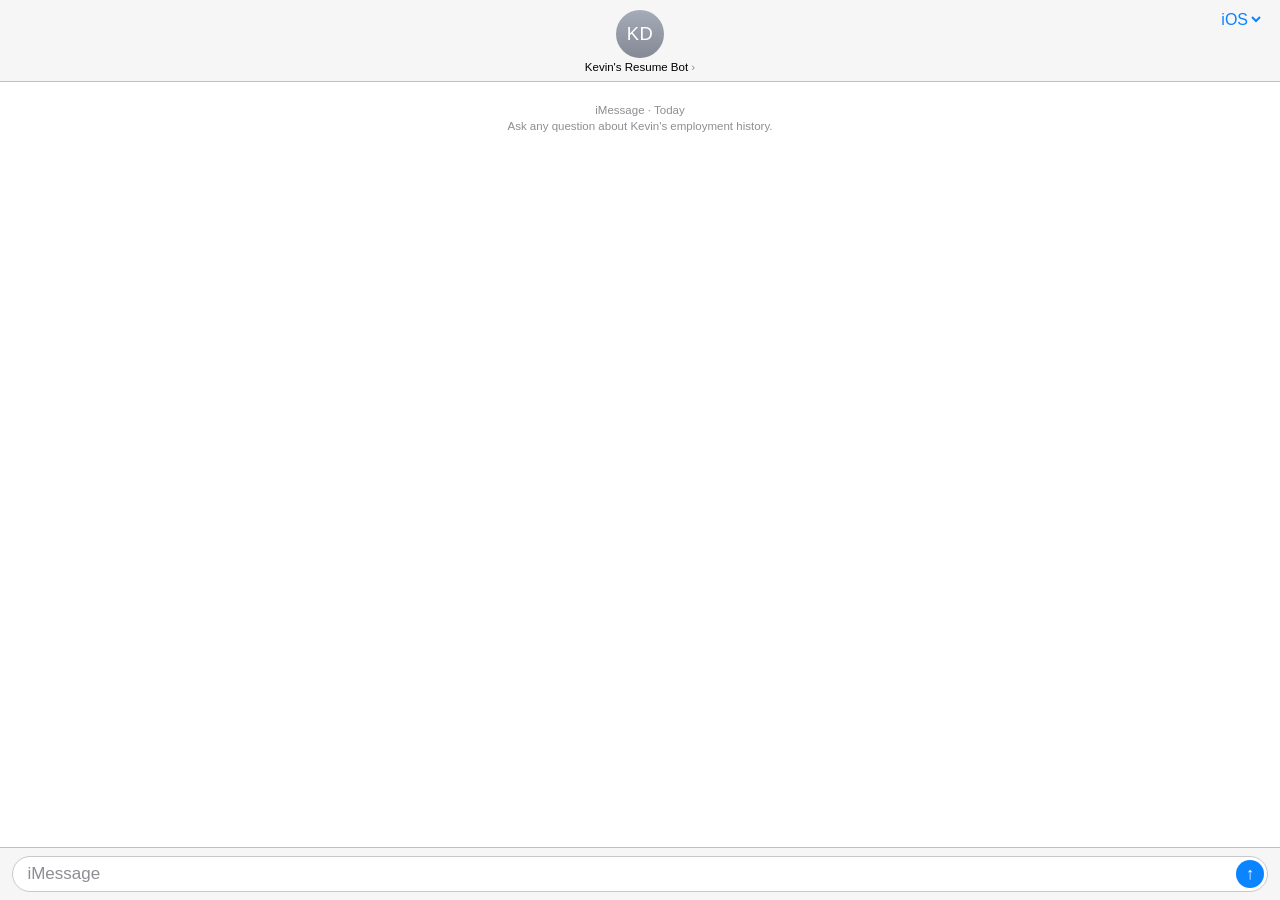
==== commit 58303f23: "Make iOS the default UI theme New visitors now get the iMessage look; a theme chosen earlier (saved " ====
--- a/web/index.html
+++ b/web/index.html
@@ -1,6 +1,6 @@
 <!-- /srv/chatbot/web/index.html -->
 <!doctype html>
-<html data-theme="retro">
+<html data-theme="ios">
 	<head>
 		<meta charset="utf-8">
 		<meta name="viewport" content="width=device-width, initial-scale=1, viewport-fit=cover">
@@ -31,9 +31,9 @@
 	<body>
 		<div class="header">
 			<div class="header-main">
-				<div class="avatar" id="avatar" aria-hidden="true"></div>
-				<h1 id="title">// CHATBOT INTERFACE</h1>
-				<p id="subtitle">Ask any question about Kevin's employment history. Press Enter or click SEND to submit.</p>
+				<div class="avatar" id="avatar" aria-hidden="true">KD</div>
+				<h1 id="title">Kevin's Resume Bot</h1>
+				<p id="subtitle">Ask any question about Kevin's employment history.</p>
 			</div>
 			<div class="theme-picker">
 				<label for="theme">Theme</label>
@@ -51,9 +51,9 @@
 		</div>
 		<div id="chatContainer"></div>
 		<div class="input-area">
-			<input id="q" placeholder="Type your message..." autocomplete="off">
-			<button id="go">SEND</button>
+			<input id="q" placeholder="iMessage" autocomplete="off">
+			<button id="go" aria-label="Send">&#8593;</button>
 		</div>
-		<script src="./app.js?v=3"></script>
+		<script src="./app.js?v=4"></script>
 	</body>
 </html>
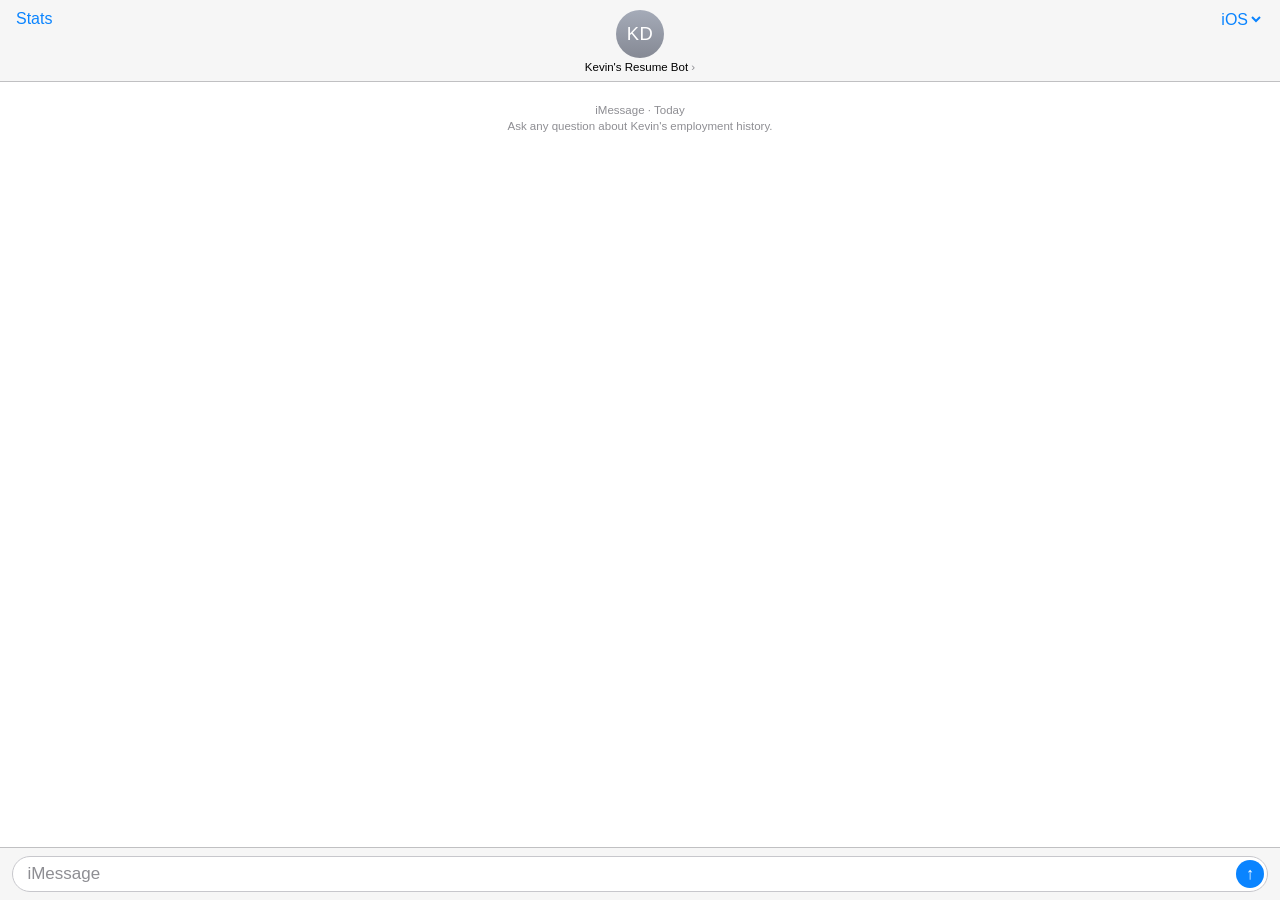
==== commit 07632259: "Public themed stats page at /chatbot/stats/ Adds GET /public/stats, which whitelists aggregates from" ====
--- a/web/index.html
+++ b/web/index.html
@@ -18,15 +18,15 @@
 				}
 			})();
 		</script>
-		<link rel="stylesheet" href="./base.css?v=3">
-		<link rel="stylesheet" href="./themes/retro.css?v=3">
-		<link rel="stylesheet" href="./themes/ios.css?v=3">
-		<link rel="stylesheet" href="./themes/android.css?v=3">
-		<link rel="stylesheet" href="./themes/contrast.css?v=3">
-		<link rel="stylesheet" href="./themes/ironman.css?v=3">
-		<link rel="stylesheet" href="./themes/american.css?v=3">
-		<link rel="stylesheet" href="./themes/canadian.css?v=3">
-		<link rel="stylesheet" href="./themes/synthwave.css?v=3">
+		<link rel="stylesheet" href="./base.css?v=5">
+		<link rel="stylesheet" href="./themes/retro.css?v=8">
+		<link rel="stylesheet" href="./themes/ios.css?v=8">
+		<link rel="stylesheet" href="./themes/android.css?v=8">
+		<link rel="stylesheet" href="./themes/contrast.css?v=8">
+		<link rel="stylesheet" href="./themes/ironman.css?v=8">
+		<link rel="stylesheet" href="./themes/american.css?v=8">
+		<link rel="stylesheet" href="./themes/canadian.css?v=8">
+		<link rel="stylesheet" href="./themes/synthwave.css?v=8">
 	</head>
 	<body>
 		<div class="header">
@@ -36,6 +36,7 @@
 				<p id="subtitle">Ask any question about Kevin's employment history.</p>
 			</div>
 			<div class="theme-picker">
+				<a class="stats-link" href="./stats/">Stats</a>
 				<label for="theme">Theme</label>
 				<select id="theme">
 					<option value="retro">Retro</option>
--- a/web/base.css
+++ b/web/base.css
@@ -99,6 +99,10 @@
 		display: none;
 	}
 
+	#theme {
+		max-width: 7rem;
+	}
+
 	.theme-picker label {
 		position: absolute;
 		width: 1px;
@@ -107,3 +111,15 @@
 		clip: rect(0 0 0 0);
 	}
 }
+
+/* Link to the public stats page (stats/), beside the theme picker */
+.stats-link {
+	margin-right: 0.5rem;
+	font-size: 0.85rem;
+	color: var(--dash-accent);
+	text-decoration: none;
+}
+
+.stats-link:hover {
+	text-decoration: underline;
+}
--- a/web/themes/retro.css
+++ b/web/themes/retro.css
@@ -181,3 +181,23 @@
 	padding: 2rem;
 	font-style: italic;
 }
+
+/* Stats page (stats/) */
+[data-theme="retro"] {
+	--dash-panel: #001100;
+	--dash-border: #00cc33;
+	--dash-text: #00ff41;
+	--dash-muted: #00cc33;
+	--dash-accent: #00ff41;
+	--dash-on-accent: #000000;
+	--dash-good: #00ff41;
+	--dash-bad: #ff6666;
+	--dash-on-status: #000000;
+	--dash-grid: #005511;
+	--dash-radius: 8px;
+	--dash-shadow: 0 0 5px rgba(0, 204, 51, 0.2);
+	--dash-heading-case: uppercase;
+	--dash-heading-spacing: 1px;
+	--dash-tip-bg: #000000;
+	--dash-tip-text: #00ff41;
+}
--- a/web/themes/ios.css
+++ b/web/themes/ios.css
@@ -311,3 +311,49 @@
 	color: var(--ios-secondary);
 	white-space: pre-line;
 }
+
+/* Stats page (stats/) */
+[data-theme="ios"] {
+	--dash-panel: #f2f2f7;
+	--dash-border: transparent;
+	--dash-text: var(--ios-text);
+	--dash-muted: #6c6c70;
+	--dash-accent: var(--ios-blue);
+	--dash-on-accent: #ffffff;
+	--dash-good: #248a3d;
+	--dash-bad: #d70015;
+	--dash-on-status: #ffffff;
+	--dash-grid: var(--ios-separator);
+	--dash-radius: 12px;
+	--dash-shadow: none;
+}
+
+@media (prefers-color-scheme: dark) {
+	[data-theme="ios"] {
+		--dash-panel: #1c1c1e;
+		--dash-muted: #98989d;
+		--dash-good: #30d158;
+		--dash-bad: #ff453a;
+		--dash-on-status: #000000;
+	}
+}
+
+/* Stats link at the top left, where iOS puts the back button; theme menu stays top right */
+[data-theme="ios"] .theme-picker {
+	left: 1rem;
+	justify-content: space-between;
+	pointer-events: none;
+}
+
+[data-theme="ios"] .theme-picker > * {
+	pointer-events: auto;
+}
+
+[data-theme="ios"] .theme-picker #theme {
+	margin-left: auto;
+}
+
+[data-theme="ios"] .stats-link {
+	font-size: 1rem;
+	color: var(--ios-blue);
+}
--- a/web/themes/android.css
+++ b/web/themes/android.css
@@ -278,3 +278,26 @@
 	color: var(--md-on-surface-variant);
 	white-space: pre-line;
 }
+
+/* Stats page (stats/) */
+[data-theme="android"] {
+	--dash-panel: var(--md-received);
+	--dash-border: transparent;
+	--dash-text: var(--md-on-surface);
+	--dash-muted: var(--md-on-surface-variant);
+	--dash-accent: var(--md-primary);
+	--dash-on-accent: var(--md-on-primary);
+	--dash-good: #146c2e;
+	--dash-bad: var(--md-error);
+	--dash-on-status: #ffffff;
+	--dash-grid: var(--md-outline);
+	--dash-radius: 16px;
+	--dash-shadow: none;
+}
+
+@media (prefers-color-scheme: dark) {
+	[data-theme="android"] {
+		--dash-good: #6dd58c;
+		--dash-on-status: #1f1f1f;
+	}
+}
--- a/web/themes/contrast.css
+++ b/web/themes/contrast.css
@@ -164,3 +164,39 @@
 	font-size: 1.125rem;
 	color: #ffffff;
 }
+
+/* Stats page (stats/) */
+[data-theme="contrast"] {
+	--dash-panel: #000000;
+	--dash-border: #ffffff;
+	--dash-border-width: 3px;
+	--dash-text: #ffffff;
+	--dash-muted: #ffffff;
+	--dash-accent: #ffff00;
+	--dash-on-accent: #000000;
+	--dash-good: #7cff7c;
+	--dash-bad: #ff8080;
+	--dash-on-status: #000000;
+	--dash-grid: #9a9a9a;
+	--dash-radius: 0;
+	--dash-shadow: none;
+	--dash-tip-bg: #ffff00;
+	--dash-tip-text: #000000;
+}
+
+[data-theme="contrast"] .chart text {
+	font-size: 13px;
+}
+
+[data-theme="contrast"] .panel h2,
+[data-theme="contrast"] .kpi .label,
+[data-theme="contrast"] .range button {
+	font-size: 1rem;
+	font-weight: 700;
+}
+
+[data-theme="contrast"] .stats-link {
+	font-size: 1.05rem;
+	font-weight: 700;
+	text-decoration: underline;
+}
--- a/web/themes/ironman.css
+++ b/web/themes/ironman.css
@@ -258,3 +258,24 @@
 	border-bottom: 1px solid rgba(79, 216, 255, 0.5);
 	text-shadow: 0 0 8px rgba(79, 216, 255, 0.6);
 }
+
+/* Stats page (stats/) */
+[data-theme="ironman"] {
+	--dash-panel: rgba(79, 216, 255, 0.07);
+	--dash-border: rgba(79, 216, 255, 0.75);
+	--dash-text: var(--im-hud-text);
+	--dash-muted: rgba(214, 246, 255, 0.72);
+	--dash-accent: var(--im-gold);
+	--dash-on-accent: #1a0f00;
+	--dash-good: var(--im-hud);
+	--dash-bad: #ff5a5f;
+	--dash-on-status: #04070c;
+	--dash-grid: rgba(79, 216, 255, 0.22);
+	--dash-radius: 0;
+	--dash-shadow: 0 0 14px rgba(79, 216, 255, 0.18), inset 0 0 18px rgba(79, 216, 255, 0.06);
+	--dash-clip: polygon(0 0, calc(100% - 14px) 0, 100% 14px, 100% 100%, 0 100%);
+	--dash-heading-case: uppercase;
+	--dash-heading-spacing: 2px;
+	--dash-tip-bg: #04070c;
+	--dash-tip-text: var(--im-hud-text);
+}
--- a/web/themes/american.css
+++ b/web/themes/american.css
@@ -210,3 +210,27 @@
 	border-top: 2px solid var(--us-red);
 	border-bottom: 2px solid var(--us-red);
 }
+
+/* Stats page (stats/) */
+[data-theme="american"] {
+	--dash-panel: var(--us-white);
+	--dash-border: var(--us-navy);
+	--dash-border-width: 2px;
+	--dash-text: var(--us-ink);
+	--dash-muted: #4a5470;
+	--dash-accent: var(--us-navy);
+	--dash-on-accent: #ffffff;
+	--dash-good: #1d6b35;
+	--dash-bad: var(--us-red);
+	--dash-on-status: #ffffff;
+	--dash-grid: #d9dbe3;
+	--dash-radius: 4px;
+	--dash-shadow: 3px 3px 0 var(--us-red);
+	--dash-heading-case: uppercase;
+	--dash-heading-spacing: 1px;
+}
+
+/* The header is navy, so the stats link uses white rather than the navy accent */
+[data-theme="american"] .header .stats-link {
+	color: var(--us-white);
+}
--- a/web/themes/canadian.css
+++ b/web/themes/canadian.css
@@ -191,3 +191,19 @@
 	text-align: center;
 	color: #8a6f6f;
 }
+
+/* Stats page (stats/) */
+[data-theme="canadian"] {
+	--dash-panel: var(--ca-white);
+	--dash-border: #ecdcdc;
+	--dash-text: var(--ca-ink);
+	--dash-muted: #6b5555;
+	--dash-accent: var(--ca-red);
+	--dash-on-accent: #ffffff;
+	--dash-good: #1d6b35;
+	--dash-bad: var(--ca-red-dark);
+	--dash-on-status: #ffffff;
+	--dash-grid: #efe3e3;
+	--dash-radius: 12px;
+	--dash-shadow: 0 1px 3px rgba(0, 0, 0, 0.06);
+}
--- a/web/themes/synthwave.css
+++ b/web/themes/synthwave.css
@@ -256,3 +256,27 @@
 @keyframes swBlink {
 	to { visibility: hidden; }
 }
+
+/* Stats page (stats/) */
+[data-theme="synthwave"] {
+	--dash-panel: rgba(18, 6, 43, 0.85);
+	--dash-border: var(--sw-cyan);
+	--dash-text: var(--sw-text);
+	--dash-muted: #c4b2ea;
+	--dash-accent: var(--sw-pink);
+	--dash-on-accent: #12062b;
+	--dash-good: var(--sw-cyan);
+	--dash-bad: var(--sw-yellow);
+	--dash-on-status: #12062b;
+	--dash-grid: rgba(5, 217, 232, 0.25);
+	--dash-radius: 6px;
+	--dash-shadow: 0 0 12px rgba(5, 217, 232, 0.45), inset 0 0 12px rgba(5, 217, 232, 0.12);
+	--dash-heading-case: uppercase;
+	--dash-heading-spacing: 2px;
+	--dash-tip-bg: #12062b;
+	--dash-tip-text: var(--sw-text);
+}
+
+[data-theme="synthwave"] .stats-page .chart .bar {
+	filter: drop-shadow(0 0 4px rgba(255, 42, 109, 0.7));
+}
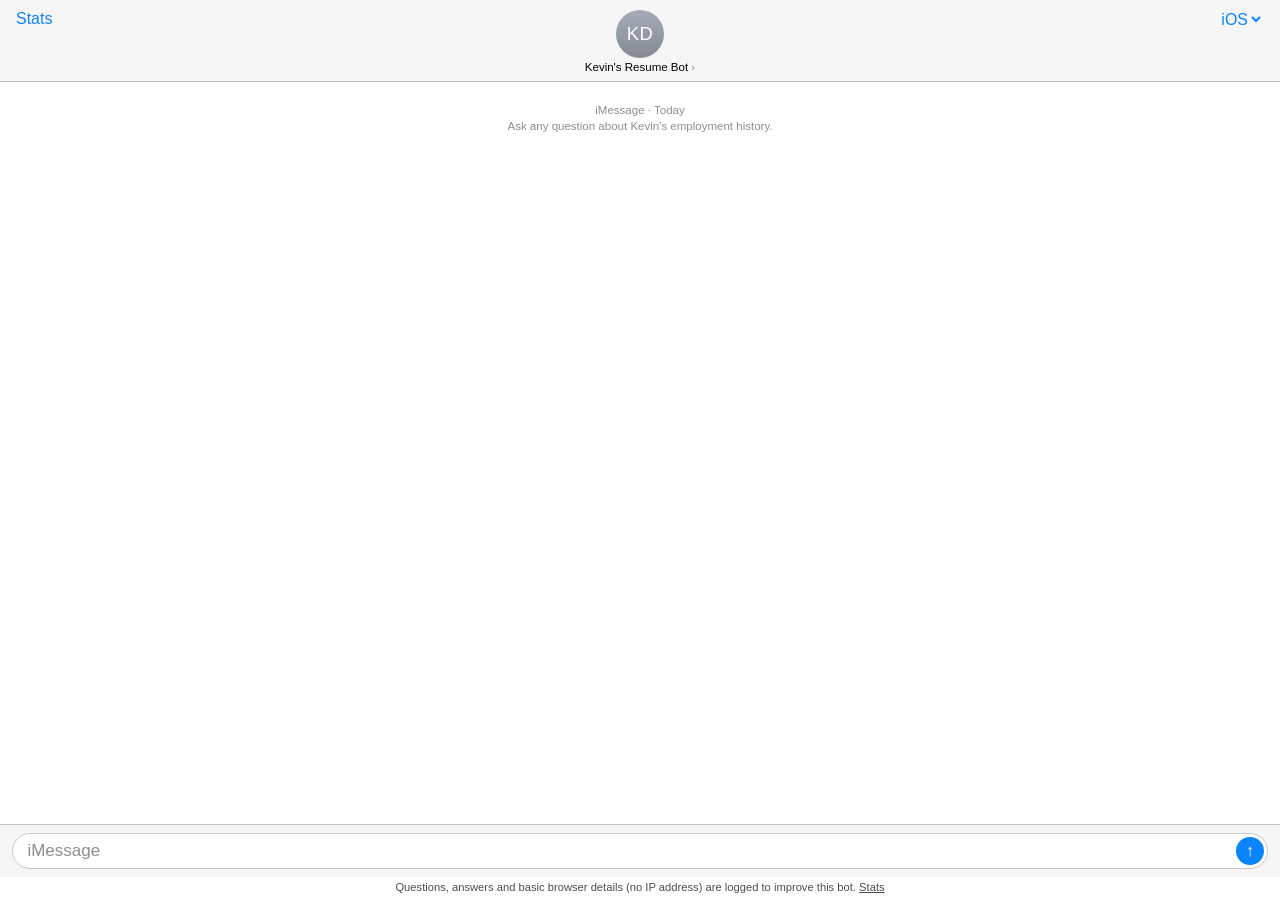
==== commit 161ca2ed: "Log session details and answers; show them on the dashboard Session details: the chat page sends a r" ====
--- a/web/index.html
+++ b/web/index.html
@@ -8,7 +8,7 @@
 		<script>
 			// Apply the saved theme before first paint (app.js handles the picker)
 			(function () {
-				var themes = ['retro', 'ios', 'android', 'contrast', 'ironman', 'american', 'canadian', 'synthwave'], theme = null;
+				var themes = ['retro', 'ios', 'android', 'contrast', 'ironman', 'american', 'canadian', 'synthwave', 'halloween', 'christmas'], theme = null;
 				try { theme = new URLSearchParams(location.search).get('theme'); } catch (e) {}
 				if (themes.indexOf(theme) < 0) {
 					try { theme = localStorage.getItem('chatbot-theme'); } catch (e) {}
@@ -18,7 +18,7 @@
 				}
 			})();
 		</script>
-		<link rel="stylesheet" href="./base.css?v=5">
+		<link rel="stylesheet" href="./base.css?v=6">
 		<link rel="stylesheet" href="./themes/retro.css?v=8">
 		<link rel="stylesheet" href="./themes/ios.css?v=8">
 		<link rel="stylesheet" href="./themes/android.css?v=8">
@@ -27,6 +27,8 @@
 		<link rel="stylesheet" href="./themes/american.css?v=8">
 		<link rel="stylesheet" href="./themes/canadian.css?v=8">
 		<link rel="stylesheet" href="./themes/synthwave.css?v=8">
+		<link rel="stylesheet" href="./themes/halloween.css?v=10">
+		<link rel="stylesheet" href="./themes/christmas.css?v=2">
 	</head>
 	<body>
 		<div class="header">
@@ -47,6 +49,8 @@
 					<option value="american">American</option>
 					<option value="canadian">Canadian</option>
 					<option value="synthwave">Synthwave</option>
+					<option value="halloween">Halloween</option>
+					<option value="christmas">Christmas</option>
 				</select>
 			</div>
 		</div>
@@ -55,6 +59,7 @@
 			<input id="q" placeholder="iMessage" autocomplete="off">
 			<button id="go" aria-label="Send">&#8593;</button>
 		</div>
-		<script src="./app.js?v=4"></script>
+		<p class="privacy-note">Questions, answers and basic browser details (no IP address) are logged to improve this bot. <a href="./stats/">Stats</a></p>
+		<script src="./app.js?v=7"></script>
 	</body>
 </html>
--- a/web/base.css
+++ b/web/base.css
@@ -123,3 +123,17 @@
 .stats-link:hover {
 	text-decoration: underline;
 }
+
+/* One-line logging notice under the input bar */
+.privacy-note {
+	padding: 0.2rem 1rem;
+	padding-bottom: max(0.25rem, env(safe-area-inset-bottom));
+	font-size: 0.7rem;
+	line-height: 1.4;
+	text-align: center;
+	opacity: 0.7;
+}
+
+.privacy-note a {
+	color: inherit;
+}
--- a/web/themes/halloween.css
+++ b/web/themes/halloween.css
@@ -0,0 +1,319 @@
+/* /srv/chatbot/web/themes/halloween.css: moonlit night, pumpkin orange and slime green */
+
+[data-theme="halloween"] {
+	--hw-night: #0d0714;
+	--hw-dusk: #1f0d33;
+	--hw-pumpkin: #ff7518;
+	--hw-pumpkin-dark: #c94f00;
+	--hw-slime: #9be564;
+	--hw-bone: #f5e9d8;
+	--hw-fog: #c9b8a6;
+	--hw-blood: #ff4d4d;
+	color-scheme: dark;
+}
+
+[data-theme="halloween"] body {
+	font-family: Georgia, 'Palatino Linotype', 'Book Antiqua', serif;
+	background:
+		radial-gradient(circle at calc(100% - 110px) 160px, #fff6d5 0 34px, rgba(255, 246, 213, 0.18) 36px, transparent 140px),
+		linear-gradient(180deg, var(--hw-dusk) 0%, var(--hw-night) 70%);
+	background-attachment: fixed;
+	color: var(--hw-bone);
+}
+
+/* A pair of bats drifting across the moon */
+[data-theme="halloween"] body::before {
+	content: '🦇  🦇';
+	position: fixed;
+	top: 7.6rem;
+	right: 40px;
+	font-size: 1.4rem;
+	letter-spacing: 1.5rem;
+	opacity: 0.55;
+	filter: grayscale(1) brightness(0.4);
+	pointer-events: none;
+	animation: hwBats 9s ease-in-out infinite alternate;
+}
+
+
+@keyframes hwBats {
+	from { transform: translate(0, 0) rotate(-4deg); }
+	to { transform: translate(-40px, 18px) rotate(5deg); }
+}
+
+[data-theme="halloween"] .header {
+	position: relative;
+	z-index: 1;
+	align-items: center;
+	padding: 0.9rem 1rem;
+	background: linear-gradient(180deg, #2a1240 0%, #160a22 100%);
+	border-bottom: 3px solid var(--hw-pumpkin);
+	box-shadow: 0 0 22px rgba(255, 117, 24, 0.45);
+}
+
+[data-theme="halloween"] .header-main {
+	display: grid;
+	grid-template-columns: auto 1fr;
+	column-gap: 0.8rem;
+	align-items: center;
+}
+
+/* Flickering jack-o'-lantern */
+[data-theme="halloween"] .avatar {
+	display: block;
+	grid-row: span 2;
+	font-size: 2.3rem;
+	line-height: 1;
+	filter: drop-shadow(0 0 8px rgba(255, 117, 24, 0.85));
+	animation: hwFlicker 3s infinite;
+}
+
+@keyframes hwFlicker {
+	0%, 100% { filter: drop-shadow(0 0 8px rgba(255, 117, 24, 0.85)); }
+	45% { filter: drop-shadow(0 0 3px rgba(255, 117, 24, 0.5)); }
+	50% { filter: drop-shadow(0 0 12px rgba(255, 160, 40, 1)); }
+	55% { filter: drop-shadow(0 0 5px rgba(255, 117, 24, 0.6)); }
+}
+
+[data-theme="halloween"] .header h1 {
+	font-family: 'Creepster', 'Chiller', 'Jokerman', Georgia, serif;
+	font-size: 1.6rem;
+	font-weight: 700;
+	letter-spacing: 2px;
+	color: var(--hw-pumpkin);
+	text-shadow: 0 0 10px rgba(255, 117, 24, 0.7), 0 2px 0 #4a1a00;
+}
+
+[data-theme="halloween"] .header p {
+	font-size: 0.85rem;
+	font-style: italic;
+	color: var(--hw-slime);
+}
+
+[data-theme="halloween"] .theme-picker label {
+	font-size: 0.75rem;
+	font-style: italic;
+	color: var(--hw-fog);
+}
+
+[data-theme="halloween"] #theme {
+	font: inherit;
+	font-size: 0.85rem;
+	padding: 0.3rem 0.5rem;
+	color: var(--hw-bone);
+	background: var(--hw-night);
+	border: 1px solid var(--hw-pumpkin);
+	border-radius: 6px;
+	cursor: pointer;
+}
+
+[data-theme="halloween"] #chatContainer {
+	position: relative;
+	padding: 1.25rem 1rem;
+	gap: 1.1rem;
+	background: transparent;
+}
+
+[data-theme="halloween"] #chatContainer > * {
+	position: relative;
+	z-index: 1;
+}
+
+[data-theme="halloween"] #chatContainer::-webkit-scrollbar {
+	width: 6px;
+}
+
+[data-theme="halloween"] #chatContainer::-webkit-scrollbar-thumb {
+	background: var(--hw-pumpkin);
+	border-radius: 3px;
+}
+
+/* Messages rise out of the fog */
+[data-theme="halloween"] .message {
+	animation: hwRise 0.4s ease-out;
+}
+
+@keyframes hwRise {
+	from {
+		opacity: 0;
+		transform: translateY(12px);
+		filter: blur(4px);
+	}
+	to {
+		opacity: 1;
+		transform: translateY(0);
+		filter: blur(0);
+	}
+}
+
+[data-theme="halloween"] .message-label {
+	margin-bottom: 0.3rem;
+	font-size: 0.75rem;
+	font-style: italic;
+	letter-spacing: 1px;
+}
+
+[data-theme="halloween"] .message.user .message-label {
+	color: var(--hw-pumpkin);
+}
+
+[data-theme="halloween"] .message.bot .message-label {
+	color: var(--hw-slime);
+}
+
+[data-theme="halloween"] .message-content {
+	padding: 0.75rem 1rem;
+	line-height: 1.5;
+	border-radius: 14px;
+}
+
+[data-theme="halloween"] .message.user .message-content {
+	color: #1a0b00;
+	background: linear-gradient(160deg, #ff9a3c, var(--hw-pumpkin) 60%, var(--hw-pumpkin-dark));
+	border-bottom-right-radius: 4px;
+	box-shadow: 0 0 12px rgba(255, 117, 24, 0.45);
+}
+
+[data-theme="halloween"] .message.bot .message-content {
+	color: var(--hw-bone);
+	background: rgba(31, 13, 51, 0.88);
+	border: 1px solid var(--hw-slime);
+	border-bottom-left-radius: 4px;
+	box-shadow: 0 0 14px rgba(155, 229, 100, 0.3), inset 0 0 14px rgba(155, 229, 100, 0.08);
+}
+
+[data-theme="halloween"] .message.typing .message-content {
+	font-style: italic;
+	color: var(--hw-fog);
+}
+
+[data-theme="halloween"] .typing-indicator {
+	display: inline-block;
+}
+
+[data-theme="halloween"] .message.error .message-content {
+	color: #ffd6d6;
+	border-color: var(--hw-blood);
+	box-shadow: 0 0 12px rgba(255, 77, 77, 0.5);
+}
+
+[data-theme="halloween"] .input-area {
+	position: relative;
+	z-index: 1;
+	padding: 0.9rem 1rem;
+	padding-bottom: max(0.9rem, env(safe-area-inset-bottom));
+	background: rgba(13, 7, 20, 0.94);
+	border-top: 2px solid var(--hw-pumpkin);
+}
+
+[data-theme="halloween"] #q {
+	padding: 0.75rem 0.9rem;
+	font: inherit;
+	font-size: 1rem;
+	color: var(--hw-bone);
+	background: rgba(31, 13, 51, 0.9);
+	border: 1px solid #5c3a7a;
+	border-radius: 10px;
+}
+
+[data-theme="halloween"] #q:focus {
+	border-color: var(--hw-slime);
+	box-shadow: 0 0 10px rgba(155, 229, 100, 0.45);
+}
+
+[data-theme="halloween"] #q::placeholder {
+	color: #8f7aa3;
+	font-style: italic;
+}
+
+[data-theme="halloween"] #go {
+	padding: 0.75rem 1.4rem;
+	font: inherit;
+	font-size: 1rem;
+	font-weight: 700;
+	color: #1a0b00;
+	background: linear-gradient(180deg, #ff9a3c, var(--hw-pumpkin-dark));
+	border: none;
+	border-radius: 10px;
+	box-shadow: 0 0 12px rgba(255, 117, 24, 0.6);
+	transition: box-shadow 0.2s, filter 0.2s;
+}
+
+[data-theme="halloween"] #go:hover:not(:disabled) {
+	filter: brightness(1.1);
+	box-shadow: 0 0 20px rgba(255, 117, 24, 0.9);
+}
+
+[data-theme="halloween"] #go:disabled {
+	filter: grayscale(0.7) brightness(0.7);
+	box-shadow: none;
+}
+
+[data-theme="halloween"] .empty-state {
+	align-self: center;
+	max-width: 32rem;
+	margin-top: 3rem;
+	font-size: 1.05rem;
+	font-style: italic;
+	line-height: 1.5;
+	text-align: center;
+	color: var(--hw-fog);
+	white-space: pre-line;
+	animation: hwFloat 4s ease-in-out infinite;
+}
+
+@keyframes hwFloat {
+	0%, 100% { transform: translateY(0); opacity: 0.85; }
+	50% { transform: translateY(-6px); opacity: 1; }
+}
+
+@media (prefers-reduced-motion: reduce) {
+	[data-theme="halloween"] body::before,
+	[data-theme="halloween"] .avatar,
+	[data-theme="halloween"] .message,
+	[data-theme="halloween"] .empty-state {
+		animation: none;
+	}
+}
+
+/* Phones: smaller title, and the moon drops below the welcome text */
+@media (max-width: 520px) {
+	[data-theme="halloween"] body {
+		background:
+			radial-gradient(circle at calc(100% - 60px) 340px, #fff6d5 0 26px, rgba(255, 246, 213, 0.16) 28px, transparent 100px),
+			linear-gradient(180deg, var(--hw-dusk) 0%, var(--hw-night) 70%);
+		background-attachment: fixed;
+	}
+
+	[data-theme="halloween"] body::before {
+		top: 18rem;
+		right: 20px;
+		font-size: 1.1rem;
+		letter-spacing: 1rem;
+	}
+
+	[data-theme="halloween"] .header h1 {
+		font-size: 1.2rem;
+		letter-spacing: 1px;
+	}
+}
+
+/* Stats page (stats/) */
+[data-theme="halloween"] {
+	--dash-panel: rgba(31, 13, 51, 0.97);
+	--dash-border: rgba(255, 117, 24, 0.6);
+	--dash-text: var(--hw-bone);
+	--dash-muted: var(--hw-fog);
+	--dash-accent: var(--hw-pumpkin);
+	--dash-on-accent: #1a0b00;
+	--dash-good: var(--hw-slime);
+	--dash-bad: var(--hw-blood);
+	--dash-on-status: #120818;
+	--dash-grid: rgba(255, 117, 24, 0.2);
+	--dash-radius: 12px;
+	--dash-shadow: 0 0 14px rgba(255, 117, 24, 0.22);
+	--dash-heading-case: uppercase;
+	--dash-heading-spacing: 2px;
+	--dash-tip-bg: #120818;
+	--dash-tip-text: var(--hw-bone);
+}
--- a/web/themes/christmas.css
+++ b/web/themes/christmas.css
@@ -0,0 +1,301 @@
+/* /srv/chatbot/web/themes/christmas.css: snowy evergreen night, Santa-red header with fur trim, gold accents */
+
+[data-theme="christmas"] {
+	--xm-night: #06180f;
+	--xm-pine: #0d3320;
+	--xm-red: #c8102e;
+	--xm-red-dark: #7a0012;
+	--xm-gold: #f2c14e;
+	--xm-snow: #f8fbff;
+	--xm-text: #f3f7f2;
+	--xm-muted: #b9cfc2;
+	--xm-error: #ff8a8a;
+	color-scheme: dark;
+}
+
+[data-theme="christmas"] body {
+	font-family: Georgia, 'Palatino Linotype', 'Book Antiqua', serif;
+	background: linear-gradient(180deg, var(--xm-pine) 0%, var(--xm-night) 75%);
+	background-attachment: fixed;
+	color: var(--xm-text);
+}
+
+/* Falling snow: scattered flakes in tiles of uneven sizes, so no grid shows */
+[data-theme="christmas"] body::before {
+	content: '';
+	position: fixed;
+	inset: 0;
+	background-image:
+		radial-gradient(circle at 20% 30%, rgba(255, 255, 255, 0.9) 0 2px, transparent 2.5px),
+		radial-gradient(circle at 70% 80%, rgba(255, 255, 255, 0.75) 0 1.5px, transparent 2px),
+		radial-gradient(circle at 55% 12%, rgba(255, 255, 255, 0.85) 0 2.5px, transparent 3px),
+		radial-gradient(circle at 85% 55%, rgba(255, 255, 255, 0.6) 0 1px, transparent 1.5px),
+		radial-gradient(circle at 12% 72%, rgba(255, 255, 255, 0.7) 0 1.5px, transparent 2px),
+		radial-gradient(circle at 38% 46%, rgba(255, 255, 255, 0.5) 0 1px, transparent 1.5px),
+		radial-gradient(circle at 78% 22%, rgba(255, 255, 255, 0.55) 0 1px, transparent 1.5px);
+	background-size: 233px 271px, 197px 163px, 311px 347px, 143px 157px, 179px 211px, 101px 127px, 127px 89px;
+	pointer-events: none;
+	animation: xmSnow 20s linear infinite;
+}
+
+/* Each layer moves a whole number of tiles, so the loop is seamless; bigger flakes fall faster */
+@keyframes xmSnow {
+	from { background-position: 0 0, 0 0, 0 0, 0 0, 0 0, 0 0, 0 0; }
+	to { background-position: 0 1084px, 0 489px, 0 1041px, 0 314px, 0 422px, 0 254px, 0 178px; }
+}
+
+/* Santa-red header with a white fur trim */
+[data-theme="christmas"] .header {
+	position: relative;
+	z-index: 1;
+	align-items: center;
+	padding: 0.9rem 1rem;
+	background: linear-gradient(180deg, #d81a38 0%, var(--xm-red) 45%, var(--xm-red-dark) 100%);
+	border-bottom: 7px solid var(--xm-snow);
+	box-shadow: 0 3px 0 #dfe6ee, 0 6px 18px rgba(0, 0, 0, 0.45);
+}
+
+[data-theme="christmas"] .header-main {
+	display: grid;
+	grid-template-columns: auto 1fr;
+	column-gap: 0.8rem;
+	align-items: center;
+}
+
+/* Twinkling tree */
+[data-theme="christmas"] .avatar {
+	display: block;
+	grid-row: span 2;
+	font-size: 2.2rem;
+	line-height: 1;
+	filter: drop-shadow(0 0 6px rgba(242, 193, 78, 0.8));
+	animation: xmTwinkle 2.4s ease-in-out infinite;
+}
+
+@keyframes xmTwinkle {
+	0%, 100% { filter: drop-shadow(0 0 6px rgba(242, 193, 78, 0.8)); }
+	50% { filter: drop-shadow(0 0 12px rgba(255, 230, 150, 1)); }
+}
+
+[data-theme="christmas"] .header h1 {
+	font-size: 1.55rem;
+	font-weight: 700;
+	letter-spacing: 1px;
+	color: var(--xm-snow);
+	text-shadow: 0 2px 0 var(--xm-red-dark), 0 0 10px rgba(242, 193, 78, 0.45);
+}
+
+[data-theme="christmas"] .header p {
+	font-size: 0.85rem;
+	font-style: italic;
+	color: #ffe6a8;
+}
+
+[data-theme="christmas"] .theme-picker label {
+	font-size: 0.75rem;
+	font-style: italic;
+	color: #ffe6a8;
+}
+
+[data-theme="christmas"] #theme {
+	font: inherit;
+	font-size: 0.85rem;
+	padding: 0.3rem 0.5rem;
+	color: var(--xm-text);
+	background: var(--xm-red-dark);
+	border: 1px solid var(--xm-gold);
+	border-radius: 6px;
+	cursor: pointer;
+}
+
+[data-theme="christmas"] .header .stats-link {
+	color: var(--xm-snow);
+	text-decoration: underline;
+	text-decoration-color: var(--xm-gold);
+}
+
+[data-theme="christmas"] #chatContainer {
+	position: relative;
+	padding: 1.25rem 1rem;
+	gap: 1.1rem;
+	background: transparent;
+}
+
+[data-theme="christmas"] #chatContainer > * {
+	position: relative;
+	z-index: 1;
+}
+
+[data-theme="christmas"] #chatContainer::-webkit-scrollbar {
+	width: 6px;
+}
+
+[data-theme="christmas"] #chatContainer::-webkit-scrollbar-thumb {
+	background: var(--xm-gold);
+	border-radius: 3px;
+}
+
+[data-theme="christmas"] .message {
+	animation: xmIn 0.35s ease-out;
+}
+
+@keyframes xmIn {
+	from {
+		opacity: 0;
+		transform: translateY(10px) scale(0.98);
+	}
+	to {
+		opacity: 1;
+		transform: translateY(0) scale(1);
+	}
+}
+
+[data-theme="christmas"] .message-label {
+	margin-bottom: 0.3rem;
+	font-size: 0.75rem;
+	font-style: italic;
+	letter-spacing: 1px;
+}
+
+[data-theme="christmas"] .message.user .message-label {
+	color: #ffb3bf;
+}
+
+[data-theme="christmas"] .message.bot .message-label {
+	color: var(--xm-gold);
+}
+
+[data-theme="christmas"] .message-content {
+	padding: 0.75rem 1rem;
+	line-height: 1.5;
+	border-radius: 14px;
+}
+
+[data-theme="christmas"] .message.user .message-content {
+	color: #ffffff;
+	background: linear-gradient(160deg, #d81a38, var(--xm-red) 55%, var(--xm-red-dark));
+	border-bottom-right-radius: 4px;
+	box-shadow: 0 2px 10px rgba(0, 0, 0, 0.35);
+}
+
+[data-theme="christmas"] .message.bot .message-content {
+	color: var(--xm-text);
+	background: rgba(13, 51, 32, 0.92);
+	border: 1px solid var(--xm-gold);
+	border-bottom-left-radius: 4px;
+	box-shadow: 0 0 12px rgba(242, 193, 78, 0.25);
+}
+
+[data-theme="christmas"] .message.typing .message-content {
+	font-style: italic;
+	color: var(--xm-muted);
+}
+
+[data-theme="christmas"] .typing-indicator {
+	display: inline-block;
+}
+
+[data-theme="christmas"] .message.error .message-content {
+	color: #ffe0e0;
+	border-color: var(--xm-error);
+	box-shadow: 0 0 12px rgba(255, 138, 138, 0.45);
+}
+
+[data-theme="christmas"] .input-area {
+	position: relative;
+	z-index: 1;
+	padding: 0.9rem 1rem;
+	padding-bottom: max(0.9rem, env(safe-area-inset-bottom));
+	background: rgba(6, 24, 15, 0.95);
+	border-top: 3px solid var(--xm-snow);
+}
+
+[data-theme="christmas"] #q {
+	padding: 0.75rem 0.9rem;
+	font: inherit;
+	font-size: 1rem;
+	color: var(--xm-text);
+	background: rgba(13, 51, 32, 0.95);
+	border: 1px solid #2f6b4a;
+	border-radius: 10px;
+}
+
+[data-theme="christmas"] #q:focus {
+	border-color: var(--xm-gold);
+	box-shadow: 0 0 10px rgba(242, 193, 78, 0.45);
+}
+
+[data-theme="christmas"] #q::placeholder {
+	color: #87a796;
+	font-style: italic;
+}
+
+[data-theme="christmas"] #go {
+	padding: 0.75rem 1.4rem;
+	font: inherit;
+	font-size: 1rem;
+	font-weight: 700;
+	color: #ffffff;
+	background: linear-gradient(180deg, #d81a38, var(--xm-red-dark));
+	border: 2px solid var(--xm-gold);
+	border-radius: 10px;
+	box-shadow: 0 0 10px rgba(242, 193, 78, 0.4);
+	transition: box-shadow 0.2s, filter 0.2s;
+}
+
+[data-theme="christmas"] #go:hover:not(:disabled) {
+	filter: brightness(1.1);
+	box-shadow: 0 0 18px rgba(242, 193, 78, 0.7);
+}
+
+[data-theme="christmas"] #go:disabled {
+	filter: grayscale(0.6) brightness(0.75);
+	box-shadow: none;
+}
+
+[data-theme="christmas"] .empty-state {
+	align-self: center;
+	max-width: 32rem;
+	margin-top: 3rem;
+	font-size: 1.05rem;
+	font-style: italic;
+	line-height: 1.5;
+	text-align: center;
+	color: var(--xm-muted);
+	white-space: pre-line;
+}
+
+@media (prefers-reduced-motion: reduce) {
+	[data-theme="christmas"] body::before,
+	[data-theme="christmas"] .avatar,
+	[data-theme="christmas"] .message {
+		animation: none;
+	}
+}
+
+@media (max-width: 520px) {
+	[data-theme="christmas"] .header h1 {
+		font-size: 1.2rem;
+		letter-spacing: 0;
+	}
+}
+
+/* Stats page (stats/) */
+[data-theme="christmas"] {
+	--dash-panel: rgba(13, 51, 32, 0.96);
+	--dash-border: rgba(242, 193, 78, 0.65);
+	--dash-text: var(--xm-text);
+	--dash-muted: var(--xm-muted);
+	--dash-accent: var(--xm-gold);
+	--dash-on-accent: #2a1a00;
+	--dash-good: #6fdc8c;
+	--dash-bad: var(--xm-error);
+	--dash-on-status: #06180f;
+	--dash-grid: rgba(242, 193, 78, 0.18);
+	--dash-radius: 12px;
+	--dash-shadow: 0 0 12px rgba(242, 193, 78, 0.18);
+	--dash-heading-case: uppercase;
+	--dash-heading-spacing: 2px;
+	--dash-tip-bg: #06180f;
+	--dash-tip-text: var(--xm-text);
+}
